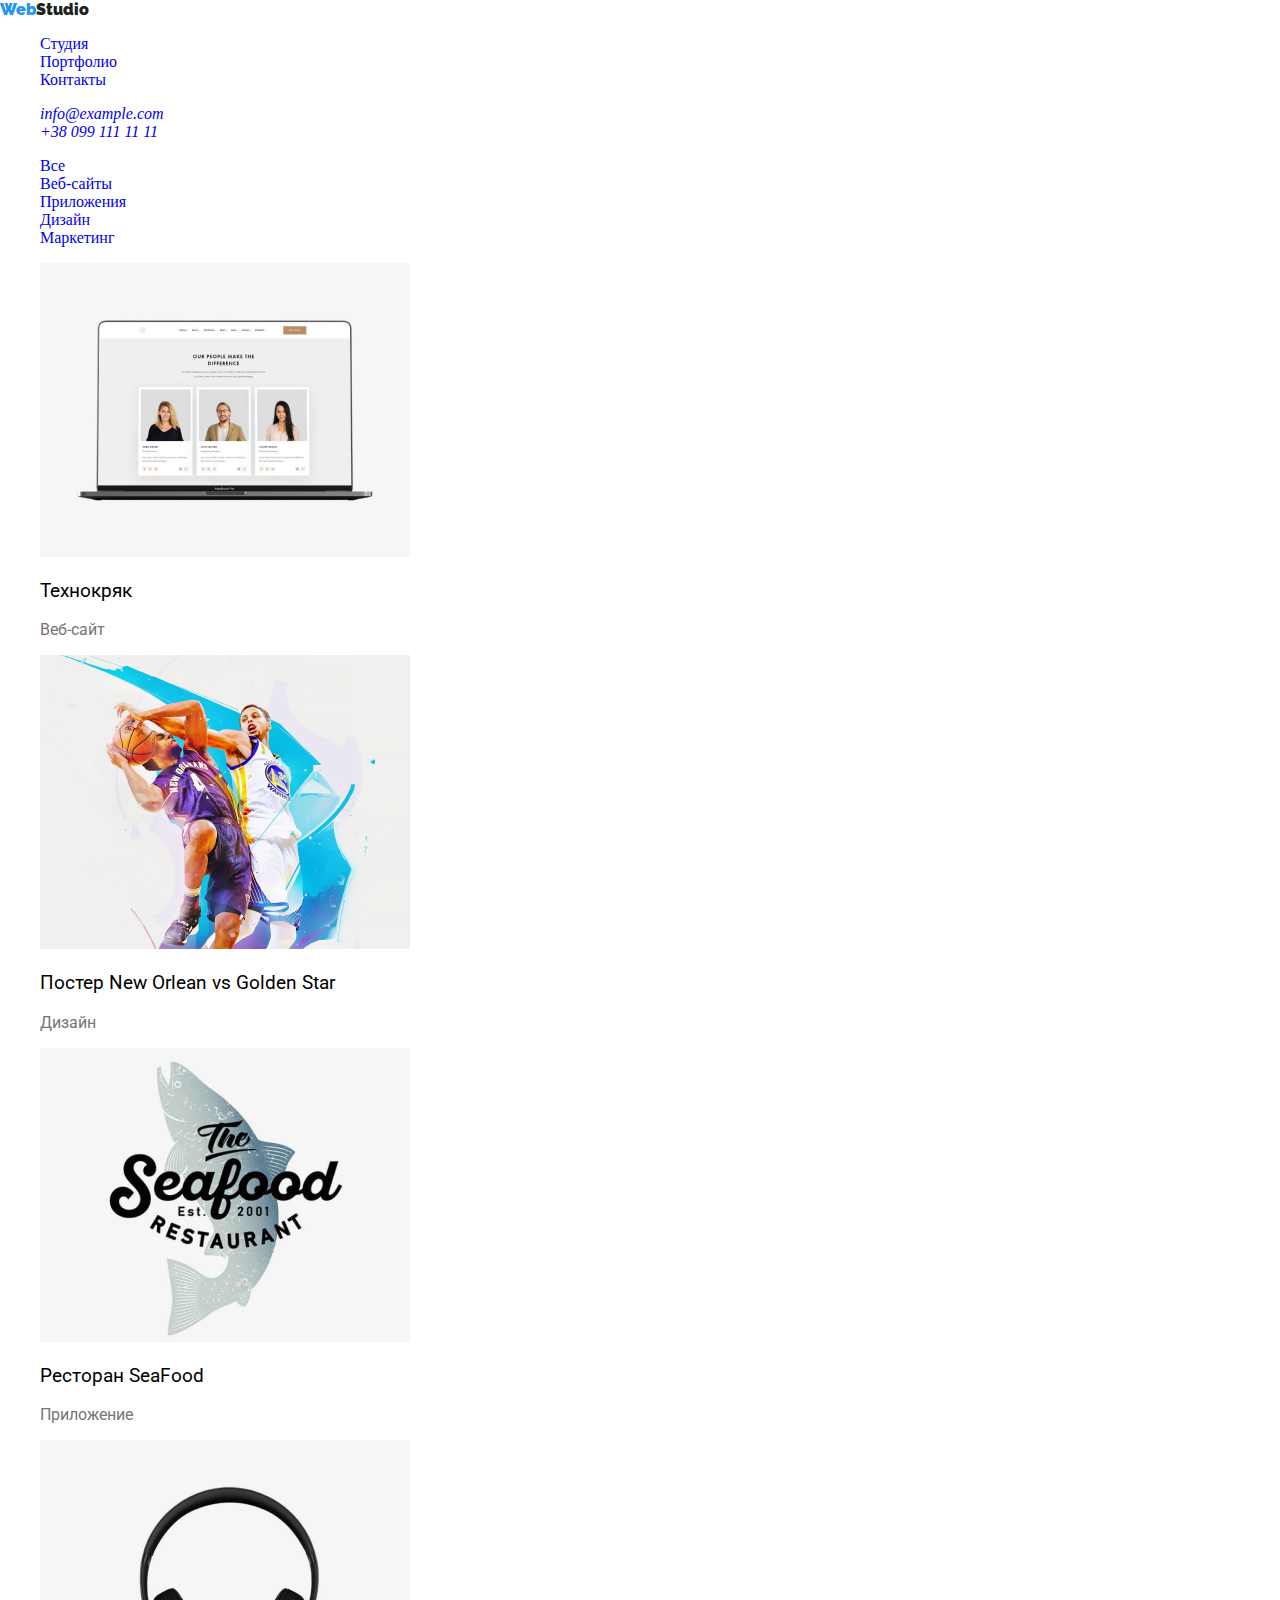
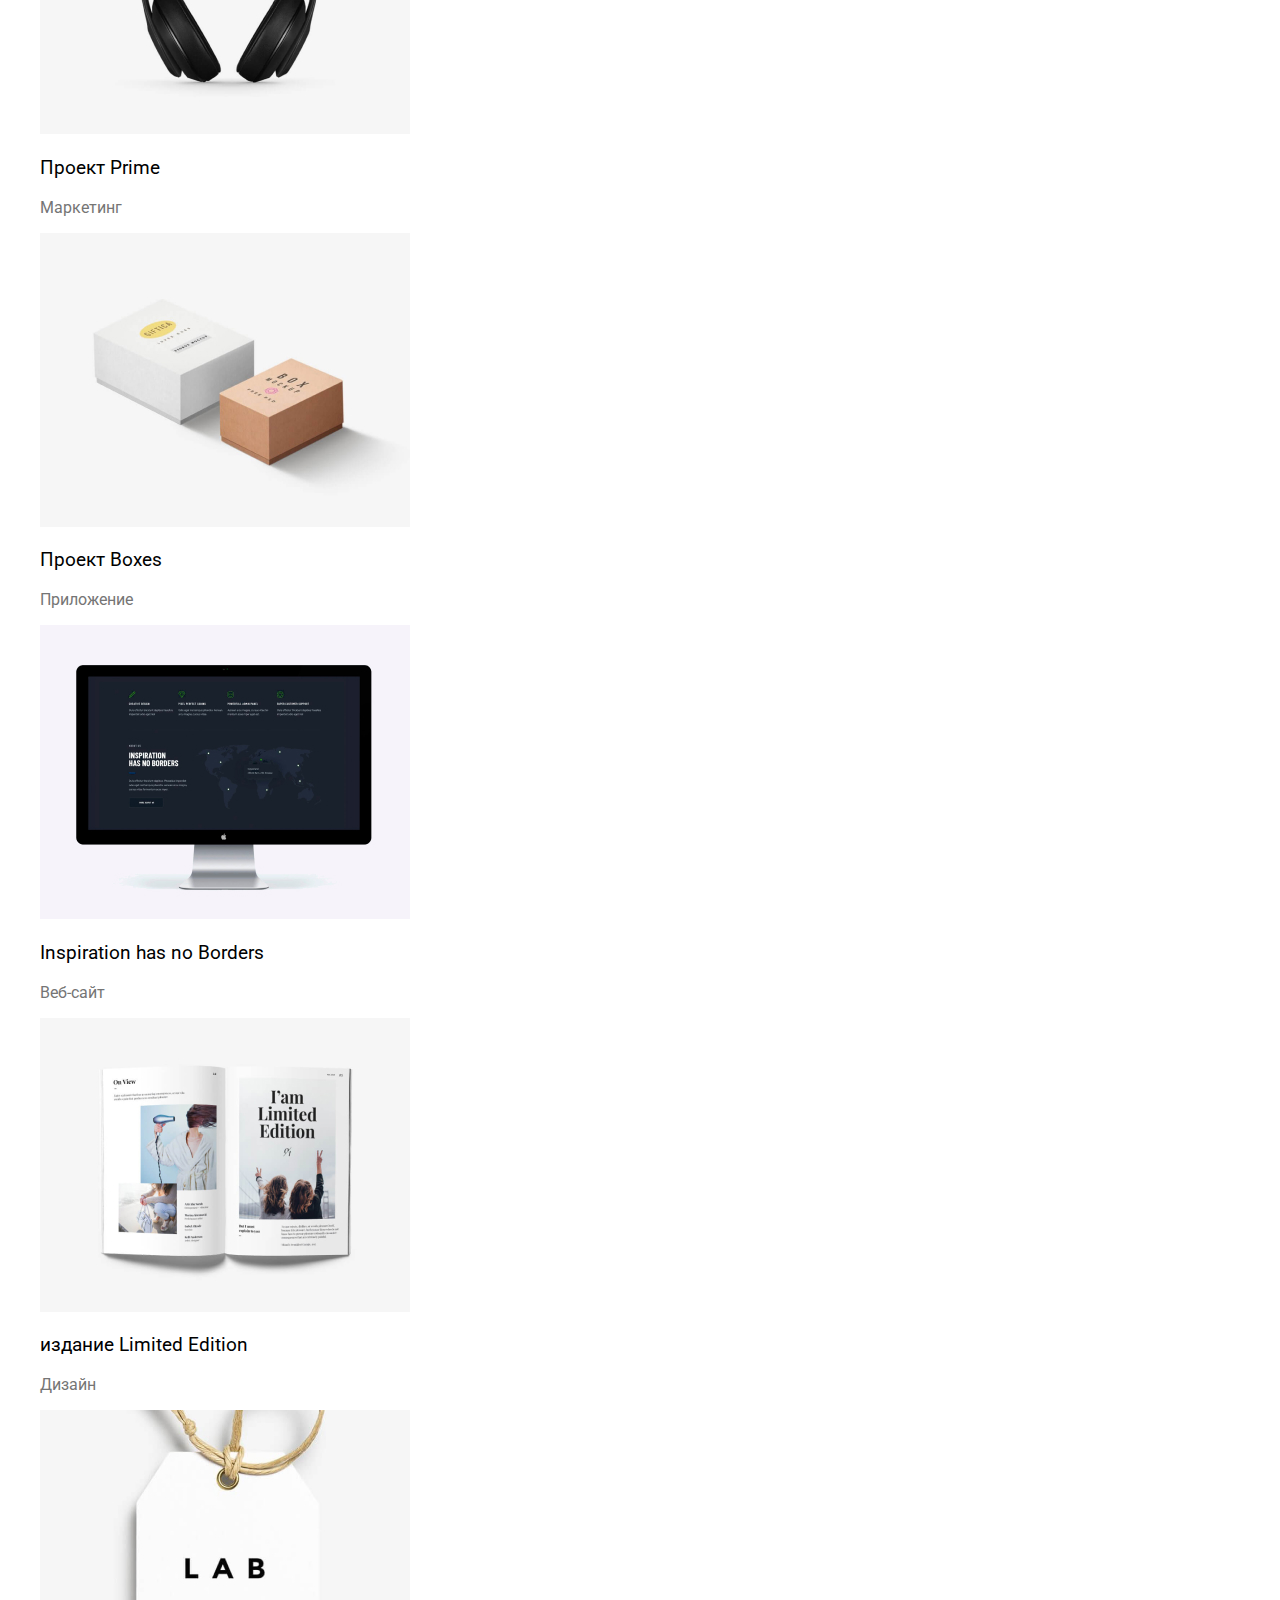
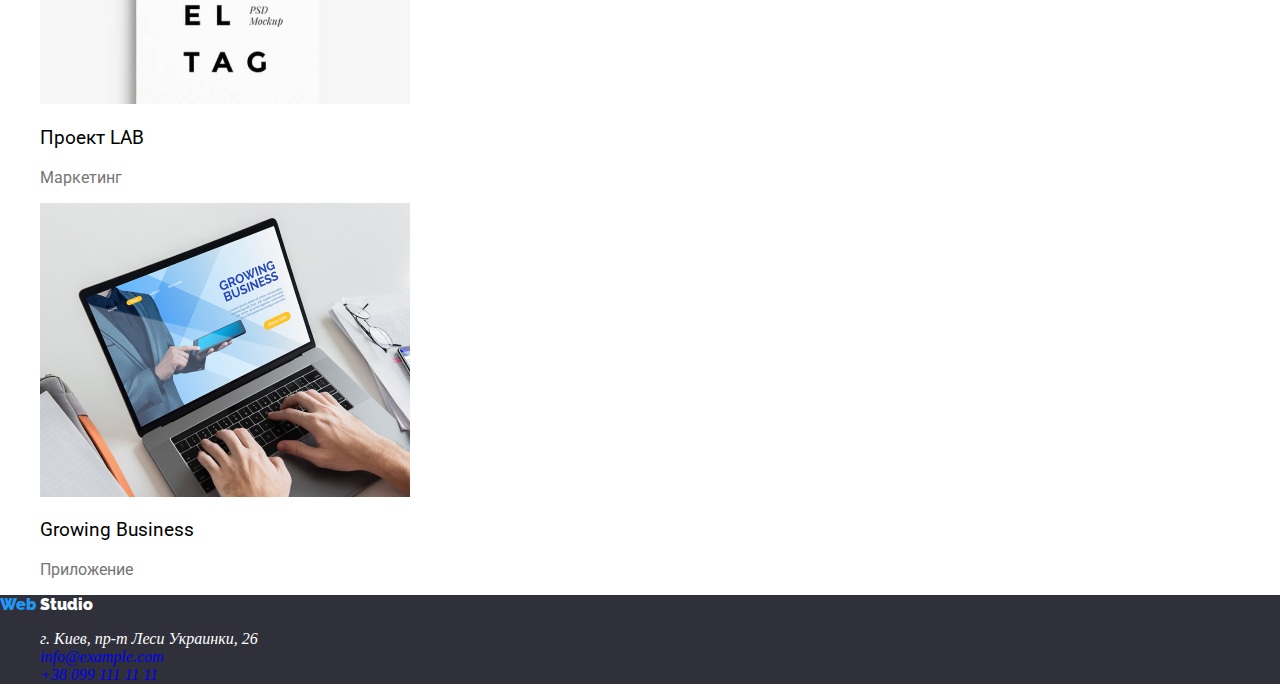
==== portfolio.html @ d27206a1 "initial" ====
<!DOCTYPE html>
<html lang="ru">

<head>
    <meta charset="UTF-8">
    <meta name="viewport" content="width=device-width, initial-scale=1.0">
    <title>Web Studio</title>
    <link rel="preconnect" href="https://fonts.gstatic.com">
    <link href="https://fonts.googleapis.com/css2?family=Roboto:ital@1&display=swap" rel="stylesheet"> 
    <link rel="preconnect" href="https://fonts.gstatic.com">
    <link href="https://fonts.googleapis.com/css2?family=Raleway:wght@700&display=swap" rel="stylesheet">
    <link rel="stylesheet" href="css/common.css">
    <link rel="stylesheet" href="css/style.css">

</head>

<body>
    <header>
    <a href="index.html" class="logo">
        <Span class="logo-header">Web</Span>Studio </a>
         <nav>
            <ul>
                <li> <a href="index.html">Студия </a> </li>
                <li> <a href="portfolio.html">Портфолио </a> </li>
                <li> <a href="contacts.html">Контакты </a> </li>
            </ul>
        </nav>
        <address>
            <ul>
                <li>
                    <a href="mailto:info@example.com">info@example.com</a>
                </li>
                <li>
                    <a href="tel:+380991111111">+38 099 111 11 11</a>
                </li>
            </ul>
        </address>
    </header>
    <main>
        <!--Навигация по сайту-->
        <Section nav>
            <!--<h1> Навигация по сайту</h1>-->
            <ul>
                <li> <a href="all project.html"> Все</a></li>
                <li> <a href="Vebsite.itml"> Веб-сайты </a></li>
                <li> <a href="annexes.html"> Приложения </a></li>
                <li> <a href="design.html"> Дизайн </a></li>
                <li> <a href="marketing.html"> Маркетинг </a></li>
            </ul>
        </Section>
        <!--Наши проекты-->
        <section class=" Projects">
            <!--<h2>Наши проекты</h2>-->
            <ul>
                <li>
                    <img src="images/tehnokriak.jpg" alt="Технокряк" />
                    <h3 class="project-name">Технокряк</h3>
                    <p class="project-theme">Веб-сайт</p>
                </li>
                <li>
                    <img src="images/new_orlean.jpg" alt="Дизайн">
                    <h3 class="project-name">Постер New Orlean vs Golden Star </h3>
                    <p class="project-theme">Дизайн</p>
                </li>
                <li>
                    <img src="images/seafood.jpg" alt="Приложения">
                    <h3 class="project-name"> Ресторан SeaFood</h3>
                    <p class="project-theme">Приложение</p>
                </li>
                <li>
                    <img src="images/prime.jpg" alt="Маркетинг">
                    <h3 class="project-name">Проект Prime </h3>
                    <p class="project-theme">Маркетинг</p>
                </li>
                <li>
                    <img src="images/boxes.jpg" alt="Приложения">
                    <h3 class="project-name">Проект Boxes</h3>
                    <p class="project-theme">Приложение</p>
                </li>
                <li>
                    <img src="images/computer programme.jpg" alt="Веб-сайт">
                    <h3 class="project-name">Inspiration has no Borders</h3>
                    <p class="project-theme">Веб-сайт</p>
                </li>
                <li>
                    <img src="images/limited edition.jpg" alt="Дизайн">
                    <h3 class="project-name">издание Limited Edition </h3>
                    <p class="project-theme">Дизайн</p>
                </li>
                <li>
                    <img src="images/lab.jpg" alt="Маркетинг">
                    <h3 class="project-name">Проект LAB </h3>
                    <p class="project-theme">Маркетинг</p>
                </li>
                <li>
                    <img src="images/business project.jpg" alt="Приложения">
                    <h3 class="project-name">Growing Business </h3>
                    <p class="project-theme">Приложение</p>
                </li>
            </ul>
        </section>
    </main>
    <!--Подвал страницы-->
    <footer class="footer">
        <a href="index.html" class="logo-foot">
            <span class="logo-footer"> Web </span>Studio </a>
            <address>
            <ul>
                <li> г. Киев, пр-т Леси Украинки, 26
                </li>
                <li>
                    <a href="mailto:info@example.com"> info@example.com</a>
                </li>
                <li>
                    <a href="tel:+380991111111">+38 099 111 11 11</a>
                </li>
            </ul>
        </address>
    </footer>

</body>

</html>
---- css/common.css ----
ul {
  list-style: none;
}
a {
  text-decoration: none;
}
body {
  padding: 0;
  margin: 0;
}
---- css/style.css ----
/* HEADER */
.logo {
  font-family: Raleway;
  font-weight: 900;
  color: #212121;
}
.logo-header {
  color: #2196f3;
}
.site-nav link-current {
  color: #2196f3;
}
/* Секция Hero */
.hero {
  background-color: #2f303a;
  font-family: Roboto;
  font-weight: 900;
  color: white;
}
/*Наши преимущества*/
.feature-list .title {
  font-family: Roboto;
  font-weight: 700;
  text-transform: uppercase;
}
.feature-list .accent {
  font-family: Roboto;
  font-weight: 400;
  color: #757575, 100 %;
}
.section-heading {
  font-family: Roboto;
  font-weight: 700;
  color: #212121, 100 %;
}
/* НАША КОМАНДА */
.team {
  background: #f5f4fa;
}
.team-description p {
  color: #757575;
}
.team-member {
  font-family: Roboto;
  font-weight: 500;
  color: #212121;
}
.team .team-position {
  font-family: Roboto;
  font-weight: normal;
  color: #757575;
}
/* FOOTER*/
.footer {
  background-color: #2f303a;
  color: white;
}
.logo-foot {
  font-family: Raleway;
  font-weight: 900;
  color: white;
}
.logo-footer {
  color: #2196f3;
}
/* НАШИ ПРОЕКТЫ */
.project-name {
  font-family: Roboto;
  font-weight: normal;
  font-style: bolt;
  font-size: 18;
}
.project-theme {
  font-family: Roboto;
  font-weight: normal;
  font-size: 16;
  color: #757575;
}
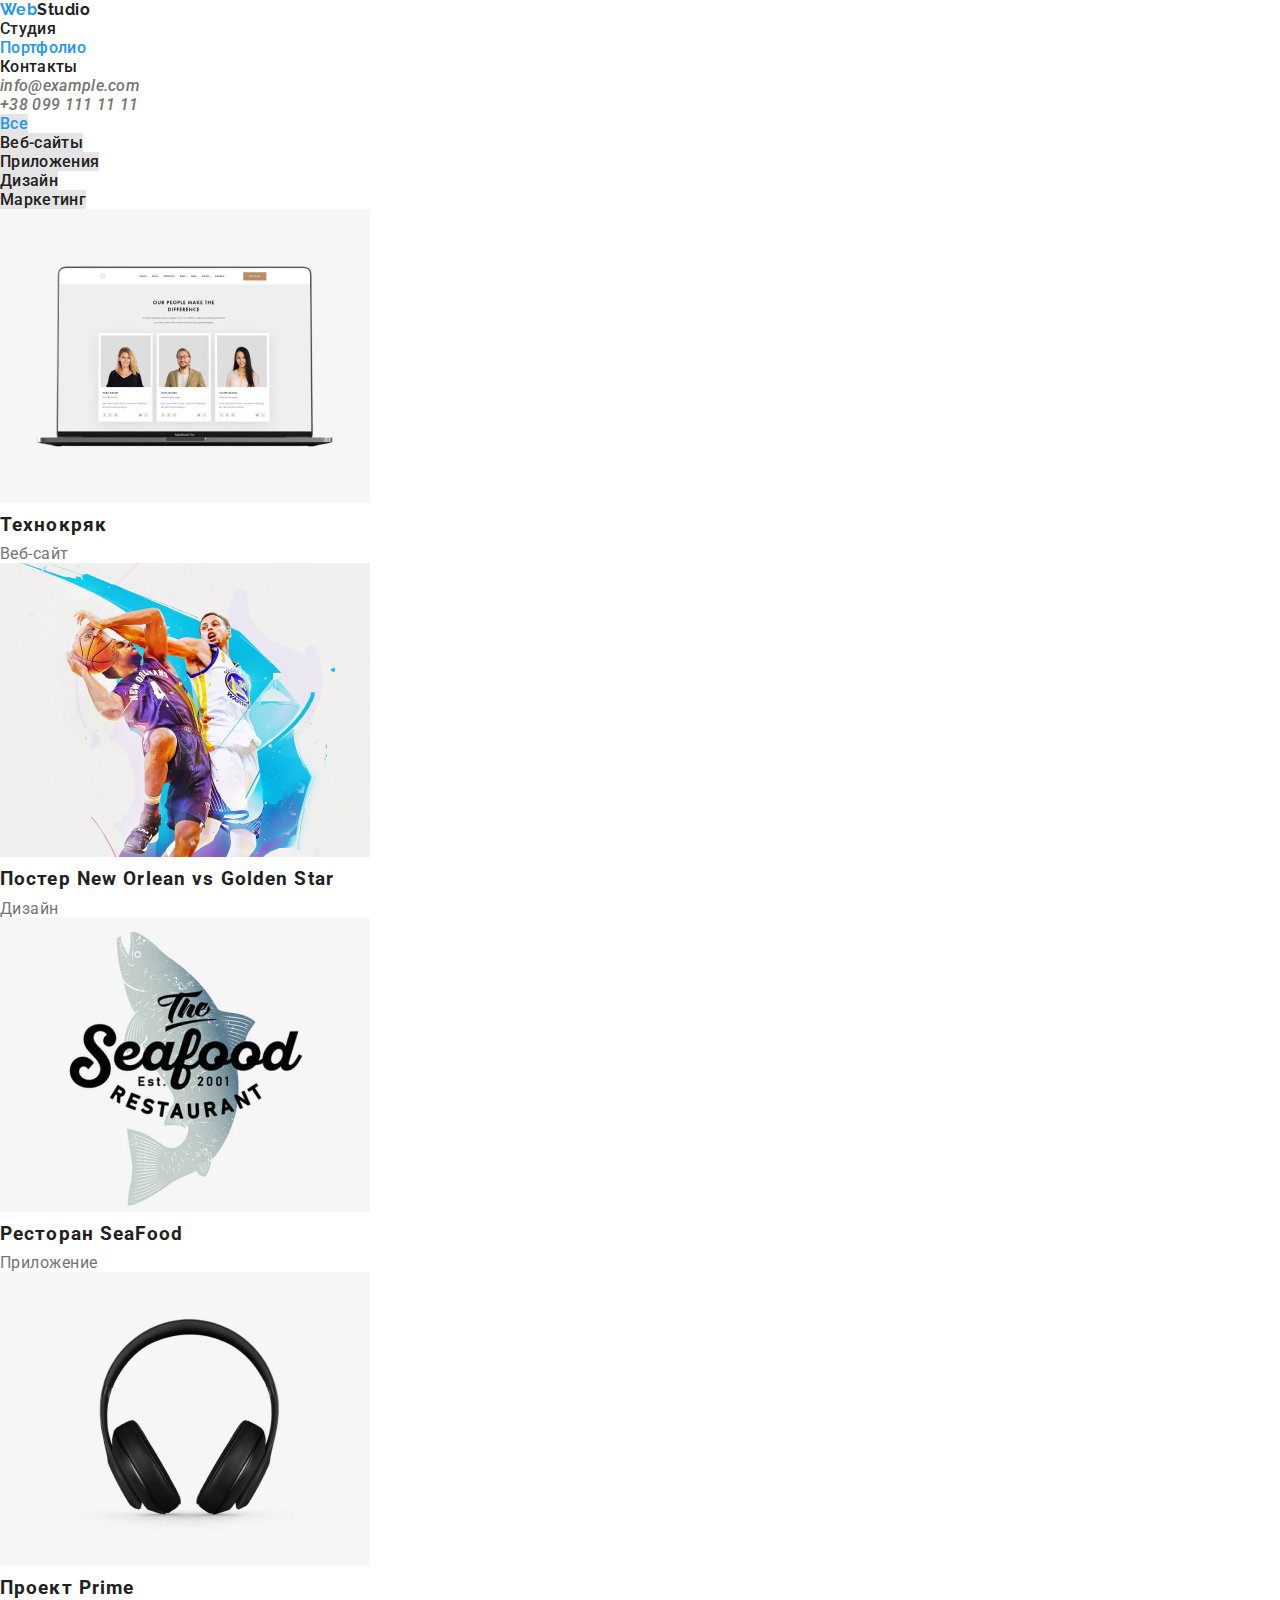
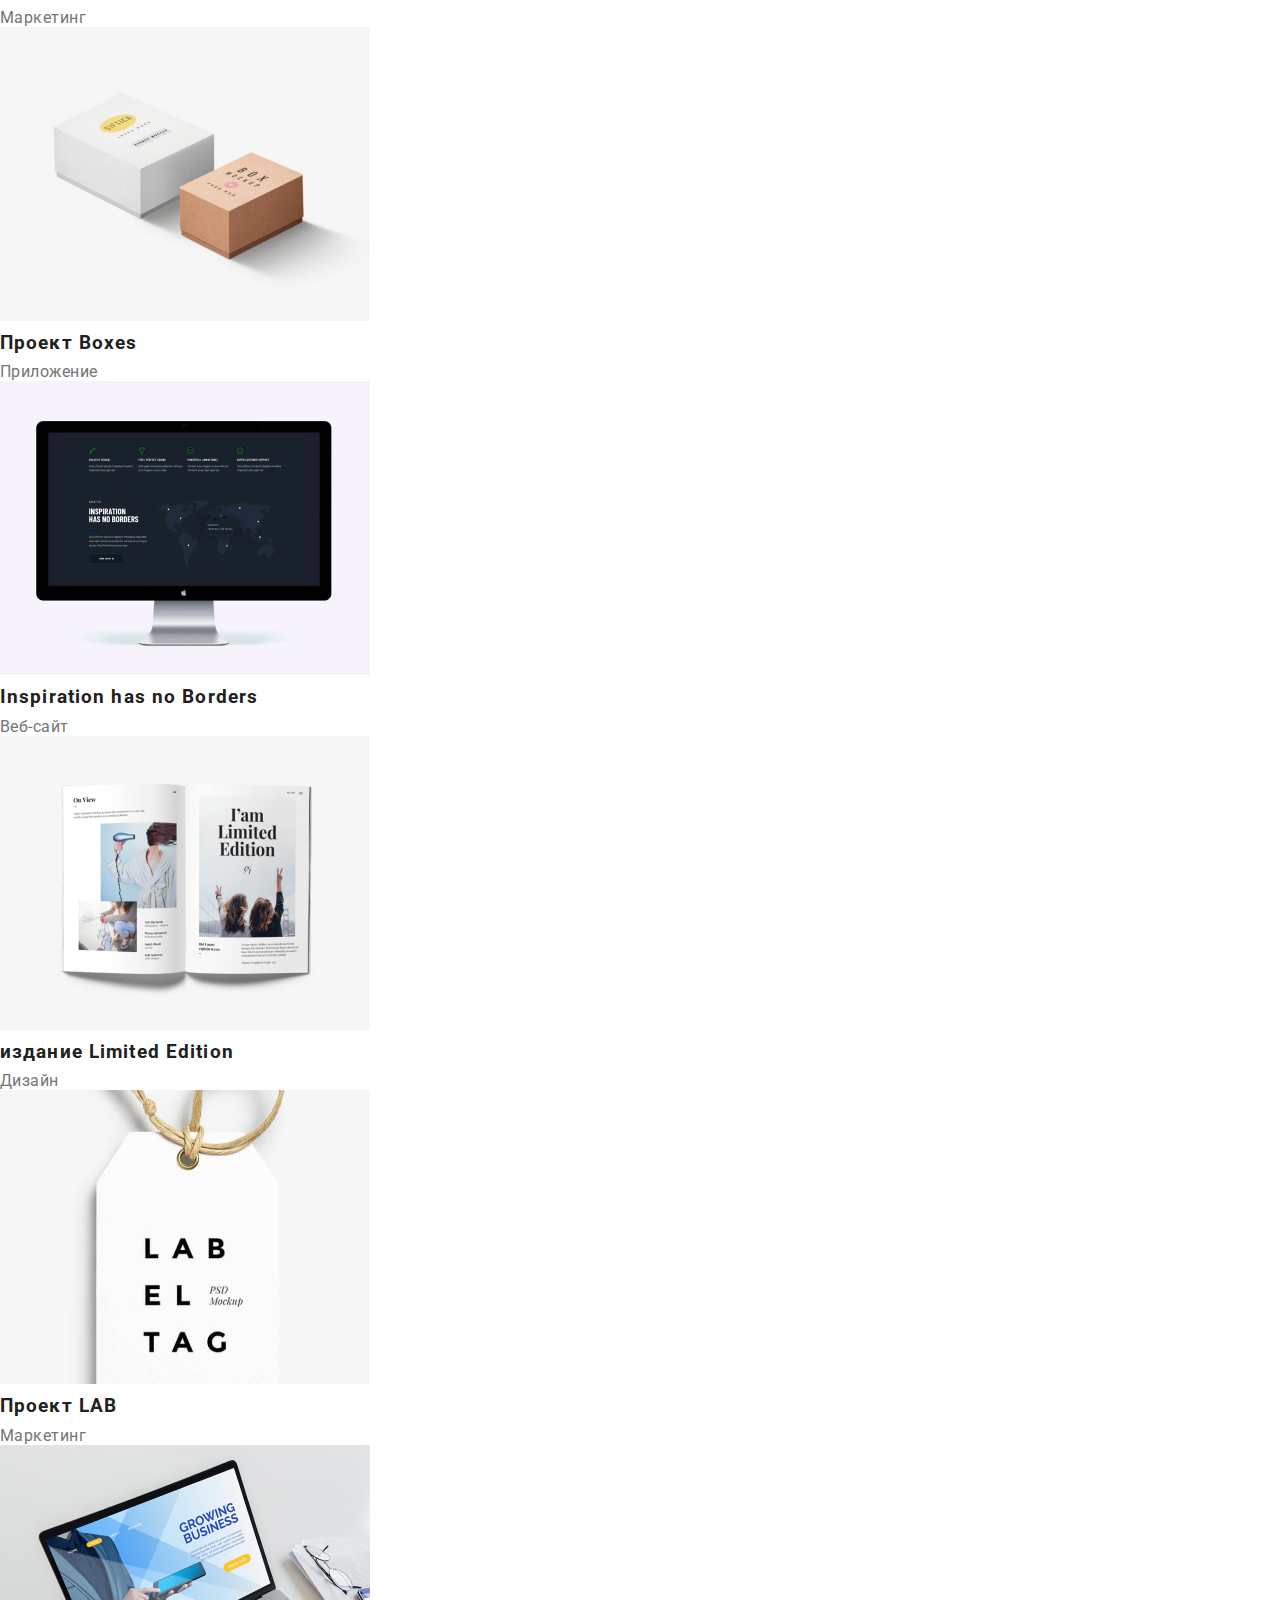
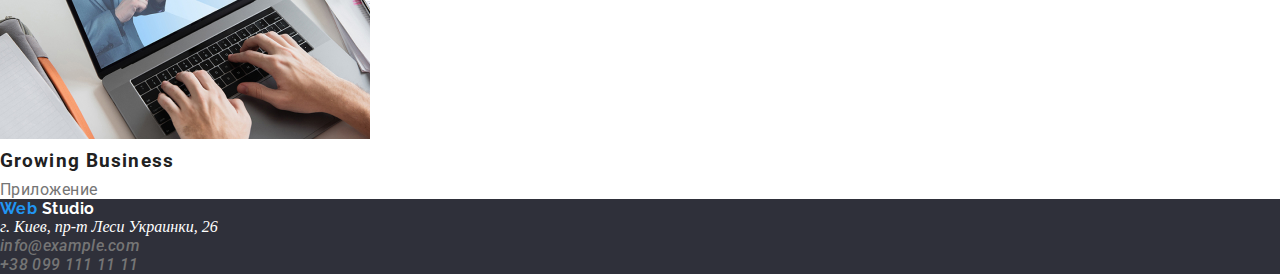
==== commit e8a83483: "Homework 2" ====
--- a/portfolio.html
+++ b/portfolio.html
@@ -15,17 +15,17 @@
 </head>
 
 <body>
-    <header>
-    <a href="index.html" class="logo">
-        <Span class="logo-header">Web</Span>Studio </a>
-         <nav>
+    <header class="page-header">
+        <a href="index.html" class="logo">
+            <Span class="logo-header">Web</Span>Studio </a>
+        <nav class="site-nav">
             <ul>
                 <li> <a href="index.html">Студия </a> </li>
-                <li> <a href="portfolio.html">Портфолио </a> </li>
+                <li> <a class="active" href="portfolio.html">Портфолио </a> </li>
                 <li> <a href="contacts.html">Контакты </a> </li>
             </ul>
         </nav>
-        <address>
+        <address class="adress">
             <ul>
                 <li>
                     <a href="mailto:info@example.com">info@example.com</a>
@@ -38,10 +38,10 @@
     </header>
     <main>
         <!--Навигация по сайту-->
-        <Section nav>
+        <Section class="site-menu">
             <!--<h1> Навигация по сайту</h1>-->
             <ul>
-                <li> <a href="all project.html"> Все</a></li>
+                <li> <a class="active" href="all project.html"> Все</a></li>
                 <li> <a href="Vebsite.itml"> Веб-сайты </a></li>
                 <li> <a href="annexes.html"> Приложения </a></li>
                 <li> <a href="design.html"> Дизайн </a></li>
@@ -49,13 +49,13 @@
             </ul>
         </Section>
         <!--Наши проекты-->
-        <section class=" Projects">
+        <section class="projects">
             <!--<h2>Наши проекты</h2>-->
             <ul>
                 <li>
                     <img src="images/tehnokriak.jpg" alt="Технокряк" />
                     <h3 class="project-name">Технокряк</h3>
-                    <p class="project-theme">Веб-сайт</p>
+                    <p class="theme">Веб-сайт</p>
                 </li>
                 <li>
                     <img src="images/new_orlean.jpg" alt="Дизайн">
@@ -101,21 +101,21 @@
         </section>
     </main>
     <!--Подвал страницы-->
-    <footer class="footer">
-        <a href="index.html" class="logo-foot">
+    <footer>
+        <a href="index.html" class="logo">
             <span class="logo-footer"> Web </span>Studio </a>
-            <address>
-            <ul>
-                <li> г. Киев, пр-т Леси Украинки, 26
-                </li>
-                <li>
-                    <a href="mailto:info@example.com"> info@example.com</a>
+        <address>
+            <p> г. Киев, пр-т Леси Украинки, 26
+            </p>
+            <ul class="adress-list-footer ">
+                <a href="mailto:info@example.com">info@example.com</a>
                 </li>
                 <li>
                     <a href="tel:+380991111111">+38 099 111 11 11</a>
                 </li>
             </ul>
         </address>
+    
     </footer>
 
 </body>
--- a/css/style.css
+++ b/css/style.css
@@ -1,78 +1,194 @@
-/* HEADER */
-.logo {
+* {
+  margin: 0;
+  padding: 0;
+}
+
+:root {
+  --background-main-color: #ffffff;
+  --background-head-color: #2f303a;
+  --bacground-clip-color: #e5e5e5;
+  --background-text-color: #f5f4fa;
+  --button-color: #2196f3;
+  --button-portfolio-color: #f5f4fa;
+
+  --text-accent-color: #2196f3;
+  --text-footer-color: #ffffff, 60 %;
+  --text-main-color: #212121;
+  --text-contrast-color: #ffffff;
+  --text-secondary-color: #757575;
+}
+a {
+  text-decoration: none;
+}
+ul {
+  list-style-type: none;
+}
+/*HEADER*/
+header {
+  background-color: var(--background-main-color);
+}
+header .logo {
   font-family: Raleway;
-  font-weight: 900;
-  color: #212121;
+  font-weight: 700;
+  line-height: 1, 19;
+  letter-spacing: 0.03em;
+  color: var(--text-main-color);
 }
 .logo-header {
   color: #2196f3;
 }
-.site-nav link-current {
-  color: #2196f3;
+
+.site-nav a {
+  font-family: Roboto;
+  font-weight: 500;
+  line-height: 1, 14;
+  letter-spacing: 0.02em;
+  color: var(--text-main-color);
 }
-/* Секция Hero */
+.site-nav a:focus,
+.site-nav a:active,
+.site-nav a:hover {
+  color: var(--text-accent-color);
+}
+.site-nav .active {
+  color: var(--text-accent-color);
+}
+
+header .adress a {
+  font-family: Roboto;
+  font-weight: 500;
+  line-height: 1, 14;
+  letter-spacing: 0.02em;
+  color: var(--text-secondary-color);
+}
+header .adress a:focus,
+header .adress a:active,
+header .adress a:hover {
+  color: var(--text-accent-color);
+}
+
+/*HERO*/
 .hero {
-  background-color: #2f303a;
   font-family: Roboto;
+  letter-spacing: 0.06em;
+  background-color: var(--background-head-color);
+}
+h1 {
   font-weight: 900;
-  color: white;
+  line-height: 1, 36;
+  text-transform: uppercase;
+  color: var(--text-contrast-color);
 }
-/*Наши преимущества*/
-.feature-list .title {
+.hero button {
+  font-weight: 700;
+  line-height: 1, 88;
+  color: var(--text-contrast-color);
+  background-color: var(--text-accent-color);
+}
+
+/*НАШИ ПРЕИМУЩЕСТВА*/
+.feuture {
+  font-family: Roboto;
+  background-color: var(--bacground-clip-color);
+}
+.feature h2 {
+  display: none;
+}
+
+.feature h3 {
+  font-weight: 700;
+  line-height: 1, 14;
+  letter-spacing: 0.03em;
+  color: var(--text-main-color);
+}
+.feature p {
+  font-weight: 400;
+  line-height: 1, 71;
+  letter-spacing: 0.03em;
+  color: var(--text-secondary-color);
+}
+/*Наши работы*/
+.ourwork {
   font-family: Roboto;
   font-weight: 700;
-  text-transform: uppercase;
+  line-height: 1, 17;
+  letter-spacing: 0, 03em;
+  color: var(--text-main-color);
+  background-color: var(--bacground-clip-color);
 }
-.feature-list .accent {
+/*Наша команда*/
+.team {
   font-family: Roboto;
+  background-color: var(--background-text-color);
+}
+.team h2 {
+  font-weight: 700;
+  line-height: 1, 17;
+  letter-spacing: 0, 03em;
+  color: var(--text-main-color);
+}
+.team h3 {
+  font-weight: 500;
+  line-height: 1, 19;
+  letter-spacing: 0, 03em;
+  color: var(--text-main-color);
+}
+.team p {
   font-weight: 400;
-  color: #757575, 100 %;
+  line-height: 1, 19;
+  letter-spacing: 0, 03em;
+  color: var(--text-secondary-color);
 }
-.section-heading {
-  font-family: Roboto;
+/*Footer*/
+footer {
+  background-color: var(--background-head-color);
+}
+footer .logo {
+  font-family: Raleway;
   font-weight: 700;
-  color: #212121, 100 %;
-}
-/* НАША КОМАНДА */
-.team {
-  background: #f5f4fa;
-}
-.team-description p {
-  color: #757575;
-}
-.team-member {
-  font-family: Roboto;
-  font-weight: 500;
-  color: #212121;
-}
-.team .team-position {
-  font-family: Roboto;
-  font-weight: normal;
-  color: #757575;
-}
-/* FOOTER*/
-.footer {
-  background-color: #2f303a;
-  color: white;
-}
-.logo-foot {
-  font-family: Raleway;
-  font-weight: 900;
-  color: white;
+  line-height: 1, 19;
+  letter-spacing: 0.03em;
+  color: var(--text-contrast-color);
 }
 .logo-footer {
   color: #2196f3;
 }
-/* НАШИ ПРОЕКТЫ */
-.project-name {
+
+footer address a {
   font-family: Roboto;
-  font-weight: normal;
-  font-style: bolt;
-  font-size: 18;
+  font-weight: 500;
+  line-height: 1, 14;
+  letter-spacing: 0.02em;
+  color: var(--text-secondary-color);
 }
-.project-theme {
+footer address p {
+  color: var(--text-contrast-color);
+}
+
+.site-menu a {
   font-family: Roboto;
-  font-weight: normal;
-  font-size: 16;
-  color: #757575;
+  font-weight: 500;
+  line-height: 1, 14;
+  letter-spacing: 0.02em;
+  color: var(--text-main-color);
+  background-color: var(--bacground-clip-color);
 }
+.site-menu .active {
+  color: var(--text-accent-color);
+}
+.projects {
+  font-family: Roboto;
+  background-color: var(--background-main-color);
+}
+.projects h3 {
+  font-weight: 700;
+  line-height: 2;
+  letter-spacing: 0.06em;
+  color: var(--text-main-color);
+}
+.projects p {
+  font-weight: 400;
+  line-height: 1, 88;
+  letter-spacing: 0.03em;
+  color: var(--text-secondary-color);
+}
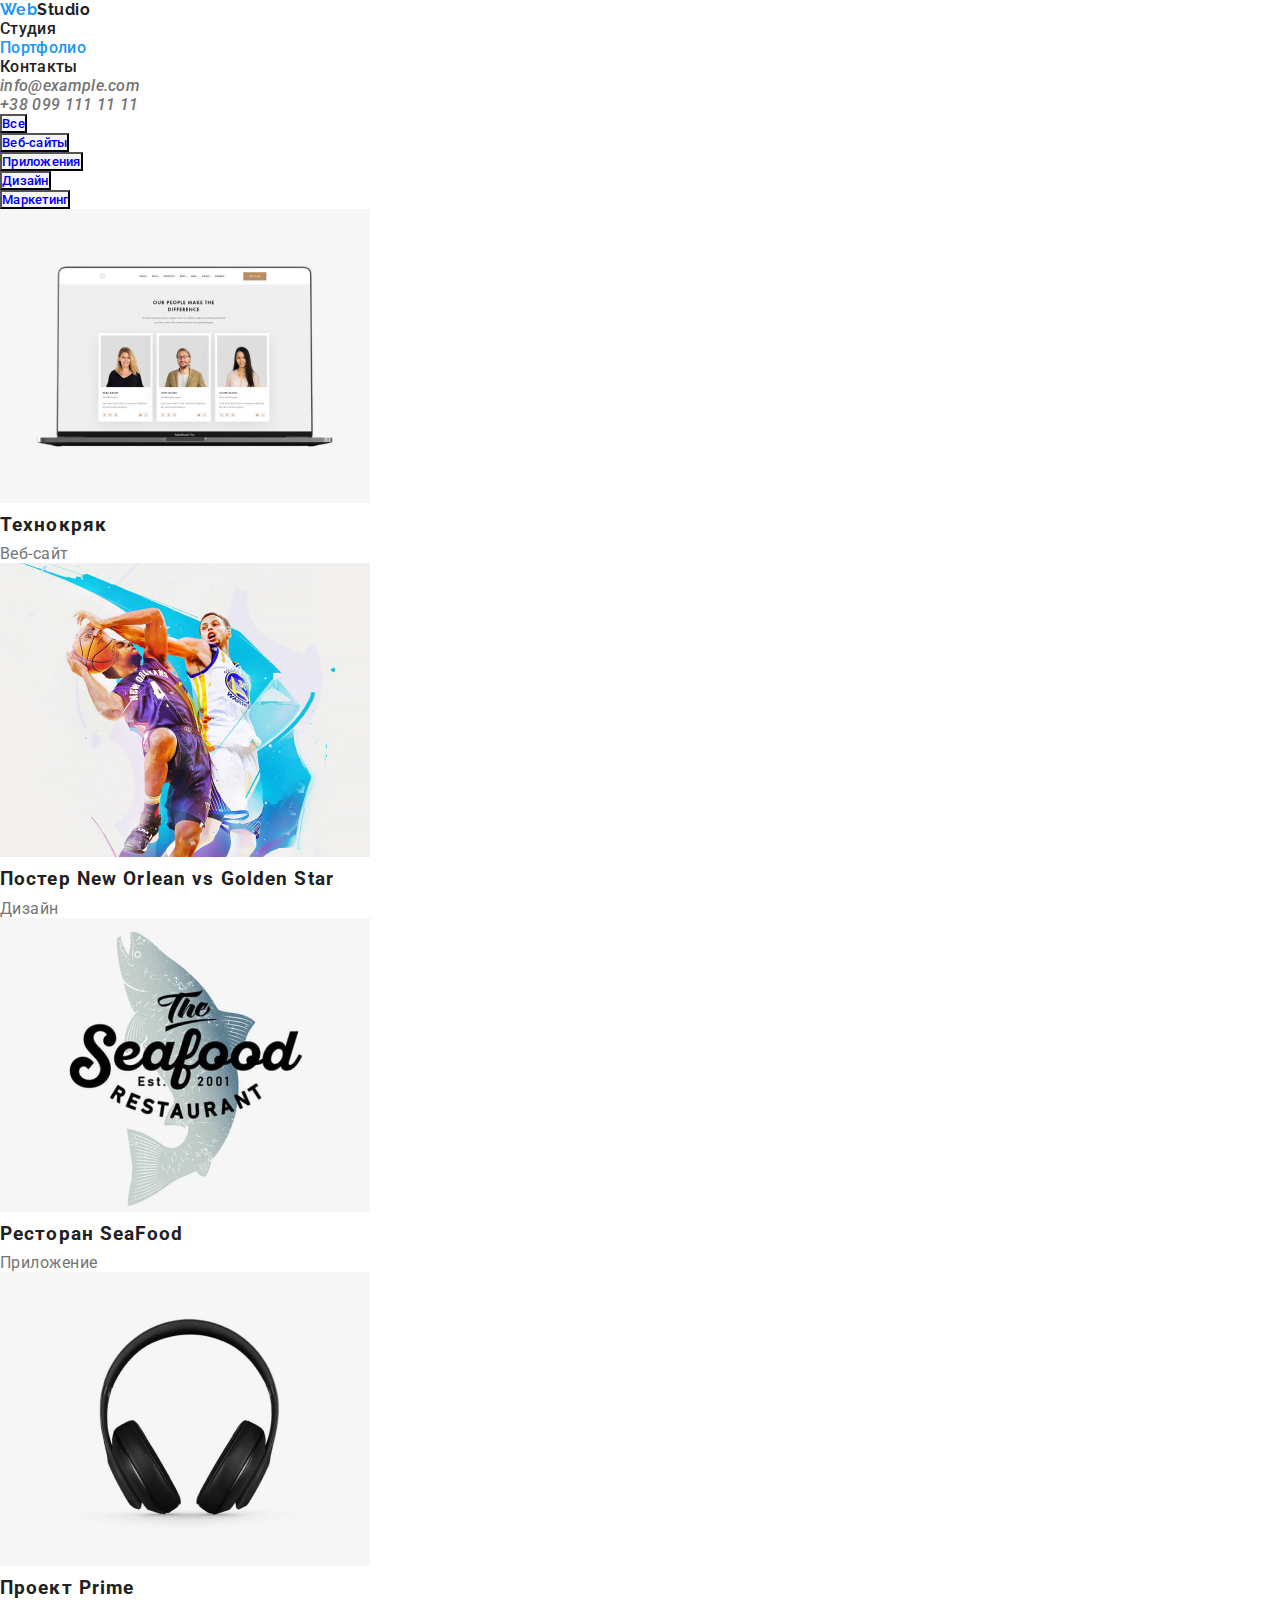
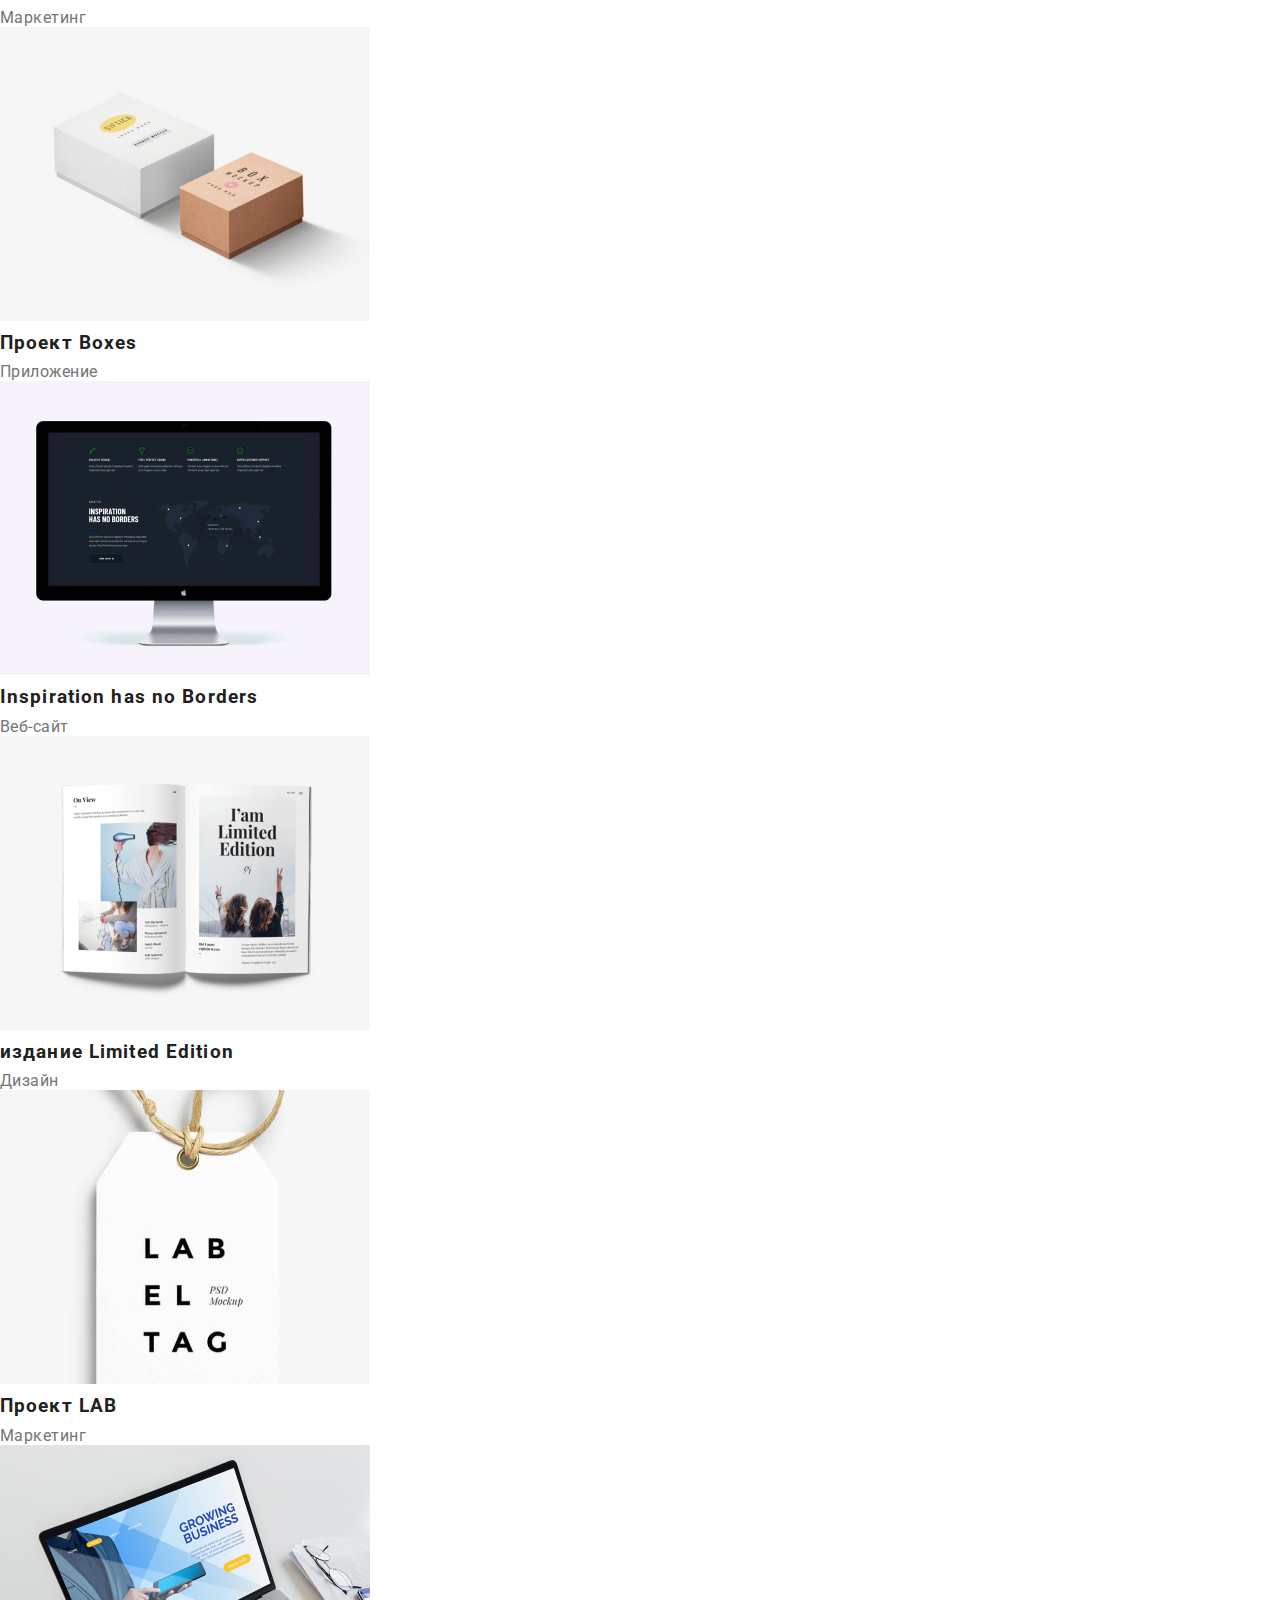
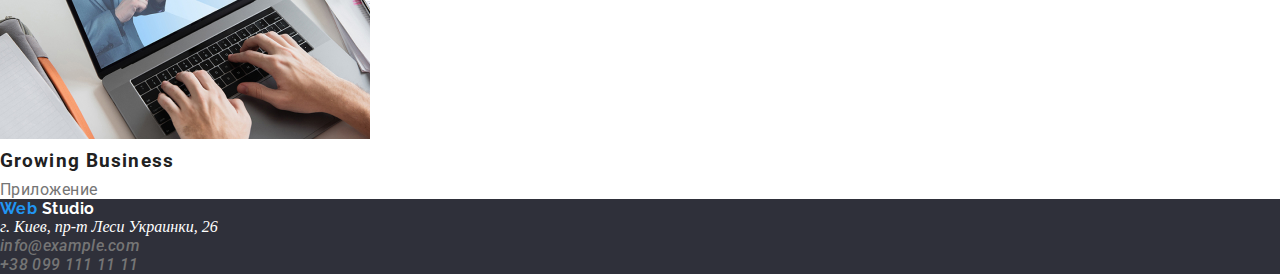
==== commit 0ab2e8c7: "Home work2" ====
--- a/portfolio.html
+++ b/portfolio.html
@@ -41,11 +41,11 @@
         <Section class="site-menu">
             <!--<h1> Навигация по сайту</h1>-->
             <ul>
-                <li> <a class="active" href="all project.html"> Все</a></li>
-                <li> <a href="Vebsite.itml"> Веб-сайты </a></li>
-                <li> <a href="annexes.html"> Приложения </a></li>
-                <li> <a href="design.html"> Дизайн </a></li>
-                <li> <a href="marketing.html"> Маркетинг </a></li>
+                <li> <button type="button"><a href="all project.html"> Все</a></button></li>
+                <li> <button type="button"><a href="Vebsite.itml"> Веб-сайты </a></button></li>
+                <li> <button type="button"><a href="annexes.html"> Приложения </a> </button></li>
+                <li> <button type="button"><a href="design.html"> Дизайн </a></button></li>
+                <li> <button type="button"><a href="marketing.html"> Маркетинг </a></button></li>
             </ul>
         </Section>
         <!--Наши проекты-->
@@ -54,48 +54,48 @@
             <ul>
                 <li>
                     <img src="images/tehnokriak.jpg" alt="Технокряк" />
-                    <h3 class="project-name">Технокряк</h3>
-                    <p class="theme">Веб-сайт</p>
+                    <h3>Технокряк</h3>
+                    <p>Веб-сайт</p>
                 </li>
                 <li>
                     <img src="images/new_orlean.jpg" alt="Дизайн">
-                    <h3 class="project-name">Постер New Orlean vs Golden Star </h3>
-                    <p class="project-theme">Дизайн</p>
+                    <h3>Постер New Orlean vs Golden Star </h3>
+                    <p>Дизайн</p>
                 </li>
                 <li>
                     <img src="images/seafood.jpg" alt="Приложения">
-                    <h3 class="project-name"> Ресторан SeaFood</h3>
-                    <p class="project-theme">Приложение</p>
+                    <h3> Ресторан SeaFood</h3>
+                    <p>Приложение</p>
                 </li>
                 <li>
                     <img src="images/prime.jpg" alt="Маркетинг">
-                    <h3 class="project-name">Проект Prime </h3>
-                    <p class="project-theme">Маркетинг</p>
+                    <h3>Проект Prime </h3>
+                    <p>Маркетинг</p>
                 </li>
                 <li>
                     <img src="images/boxes.jpg" alt="Приложения">
-                    <h3 class="project-name">Проект Boxes</h3>
-                    <p class="project-theme">Приложение</p>
+                    <h3>Проект Boxes</h3>
+                    <p>Приложение</p>
                 </li>
                 <li>
                     <img src="images/computer programme.jpg" alt="Веб-сайт">
-                    <h3 class="project-name">Inspiration has no Borders</h3>
-                    <p class="project-theme">Веб-сайт</p>
+                    <h3>Inspiration has no Borders</h3>
+                    <p>Веб-сайт</p>
                 </li>
                 <li>
                     <img src="images/limited edition.jpg" alt="Дизайн">
-                    <h3 class="project-name">издание Limited Edition </h3>
-                    <p class="project-theme">Дизайн</p>
+                    <h3>издание Limited Edition </h3>
+                    <p>Дизайн</p>
                 </li>
                 <li>
                     <img src="images/lab.jpg" alt="Маркетинг">
-                    <h3 class="project-name">Проект LAB </h3>
-                    <p class="project-theme">Маркетинг</p>
+                    <h3>Проект LAB </h3>
+                    <p>Маркетинг</p>
                 </li>
                 <li>
                     <img src="images/business project.jpg" alt="Приложения">
-                    <h3 class="project-name">Growing Business </h3>
-                    <p class="project-theme">Приложение</p>
+                    <h3>Growing Business </h3>
+                    <p>Приложение</p>
                 </li>
             </ul>
         </section>
--- a/css/style.css
+++ b/css/style.css
@@ -72,6 +72,7 @@
   font-family: Roboto;
   letter-spacing: 0.06em;
   background-color: var(--background-head-color);
+  text-align: center;
 }
 h1 {
   font-weight: 900;
@@ -165,17 +166,22 @@
   color: var(--text-contrast-color);
 }
 
-.site-menu a {
-  font-family: Roboto;
-  font-weight: 500;
-  line-height: 1, 14;
-  letter-spacing: 0.02em;
-  color: var(--text-main-color);
-  background-color: var(--bacground-clip-color);
-}
-.site-menu .active {
-  color: var(--text-accent-color);
-}
+.site-menu button {
+  font-family: Roboto;
+  font-weight: 500;
+  line-height: 1, 14;
+  letter-spacing: 0.02em;
+  color: var(--text-main-color);
+  background-color: var(--button-portfolio-color);
+}
+
+.site-menu button:focus,
+.site-menu button:active,
+.site-menu button:hover {
+  color: var(--text-accent-color);
+  background-color: var(--button-color);
+}
+
 .projects {
   font-family: Roboto;
   background-color: var(--background-main-color);
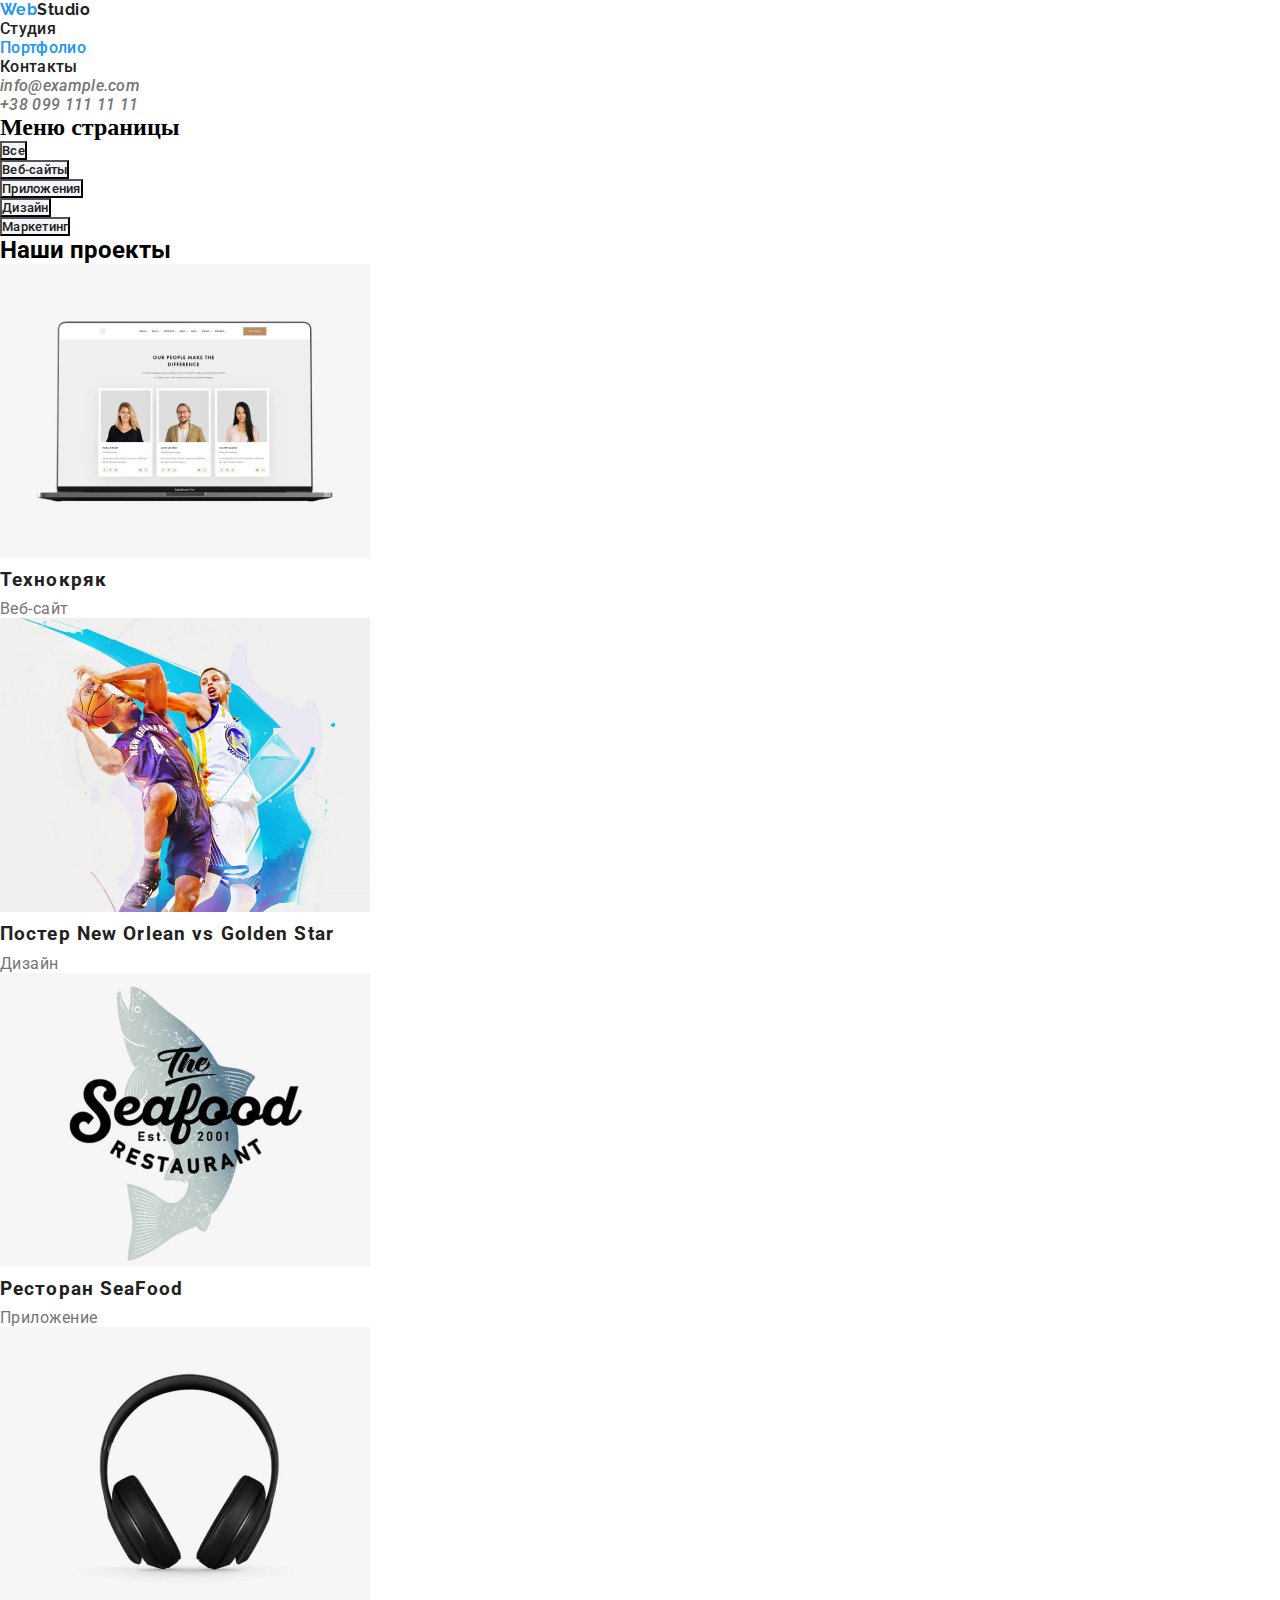
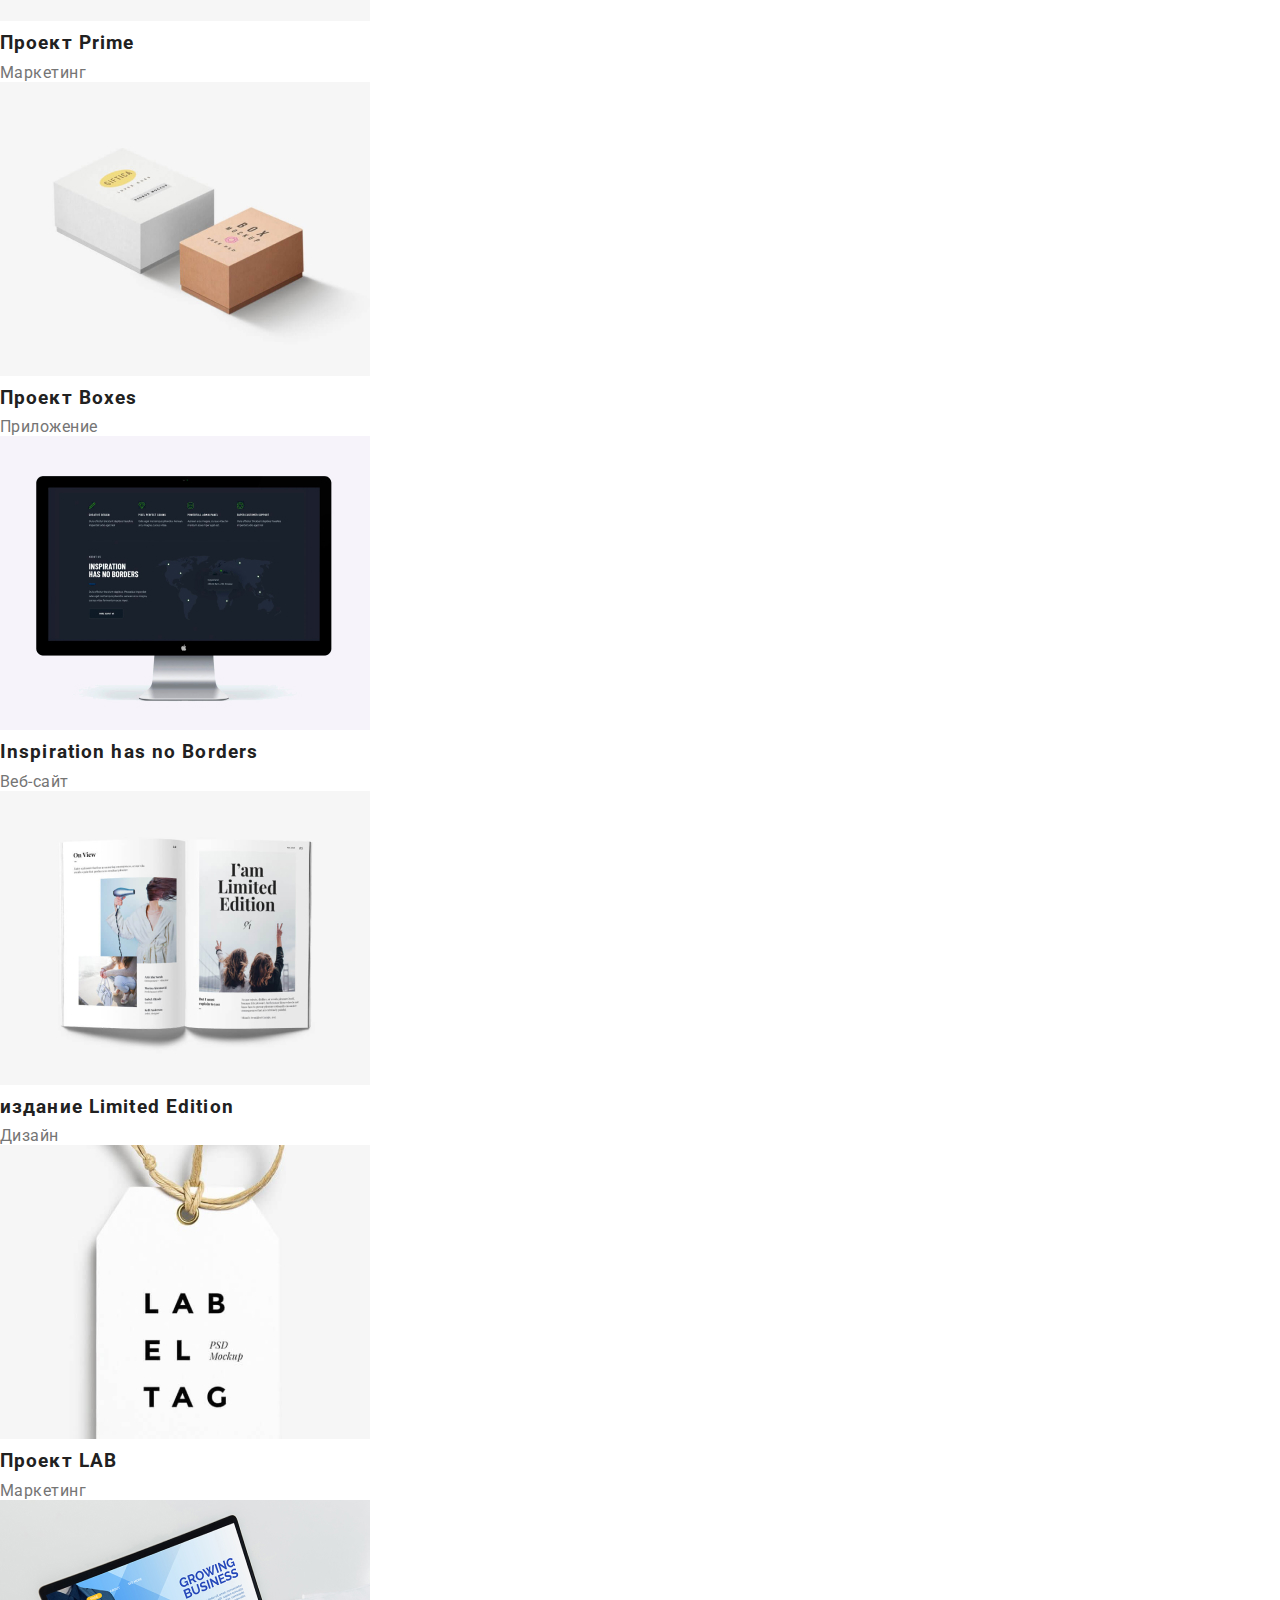
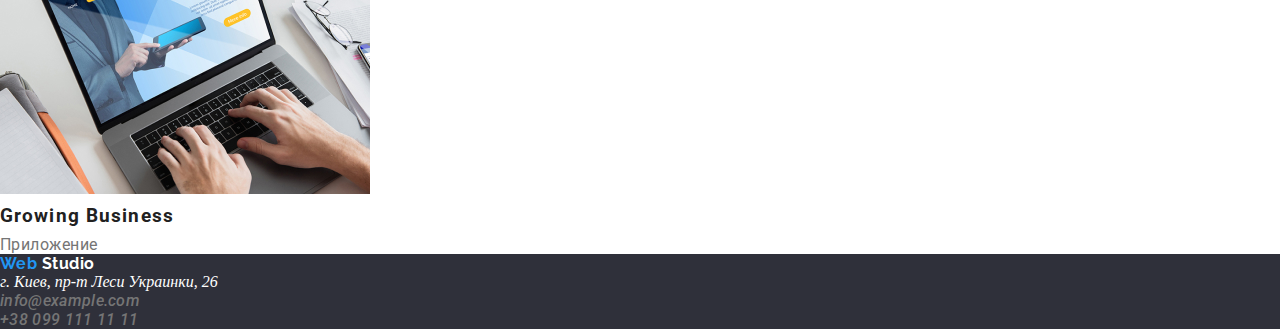
==== commit afb90dd6: "Домашка2" ====
--- a/portfolio.html
+++ b/portfolio.html
@@ -38,19 +38,19 @@
     </header>
     <main>
         <!--Навигация по сайту-->
-        <Section class="site-menu">
-            <!--<h1> Навигация по сайту</h1>-->
+        <section class="site-menu">
+        <h2> Меню страницы</h2>
             <ul>
-                <li> <button type="button"><a href="all project.html"> Все</a></button></li>
-                <li> <button type="button"><a href="Vebsite.itml"> Веб-сайты </a></button></li>
-                <li> <button type="button"><a href="annexes.html"> Приложения </a> </button></li>
-                <li> <button type="button"><a href="design.html"> Дизайн </a></button></li>
-                <li> <button type="button"><a href="marketing.html"> Маркетинг </a></button></li>
+                <li> <button type="button"> Все</button></li>
+                <li> <button type="button"> Веб-сайты</button></li>
+                <li> <button type="button"> Приложения</button></li>
+                <li> <button type="button"> Дизайн</button></li>
+                <li> <button type="button"> Маркетинг</button></li>
             </ul>
-        </Section>
+        </section>
         <!--Наши проекты-->
         <section class="projects">
-            <!--<h2>Наши проекты</h2>-->
+            <h2>Наши проекты</h2>
             <ul>
                 <li>
                     <img src="images/tehnokriak.jpg" alt="Технокряк" />
--- a/css/style.css
+++ b/css/style.css
@@ -178,7 +178,7 @@
 .site-menu button:focus,
 .site-menu button:active,
 .site-menu button:hover {
-  color: var(--text-accent-color);
+  color: var(--text-contrast-color);
   background-color: var(--button-color);
 }
 
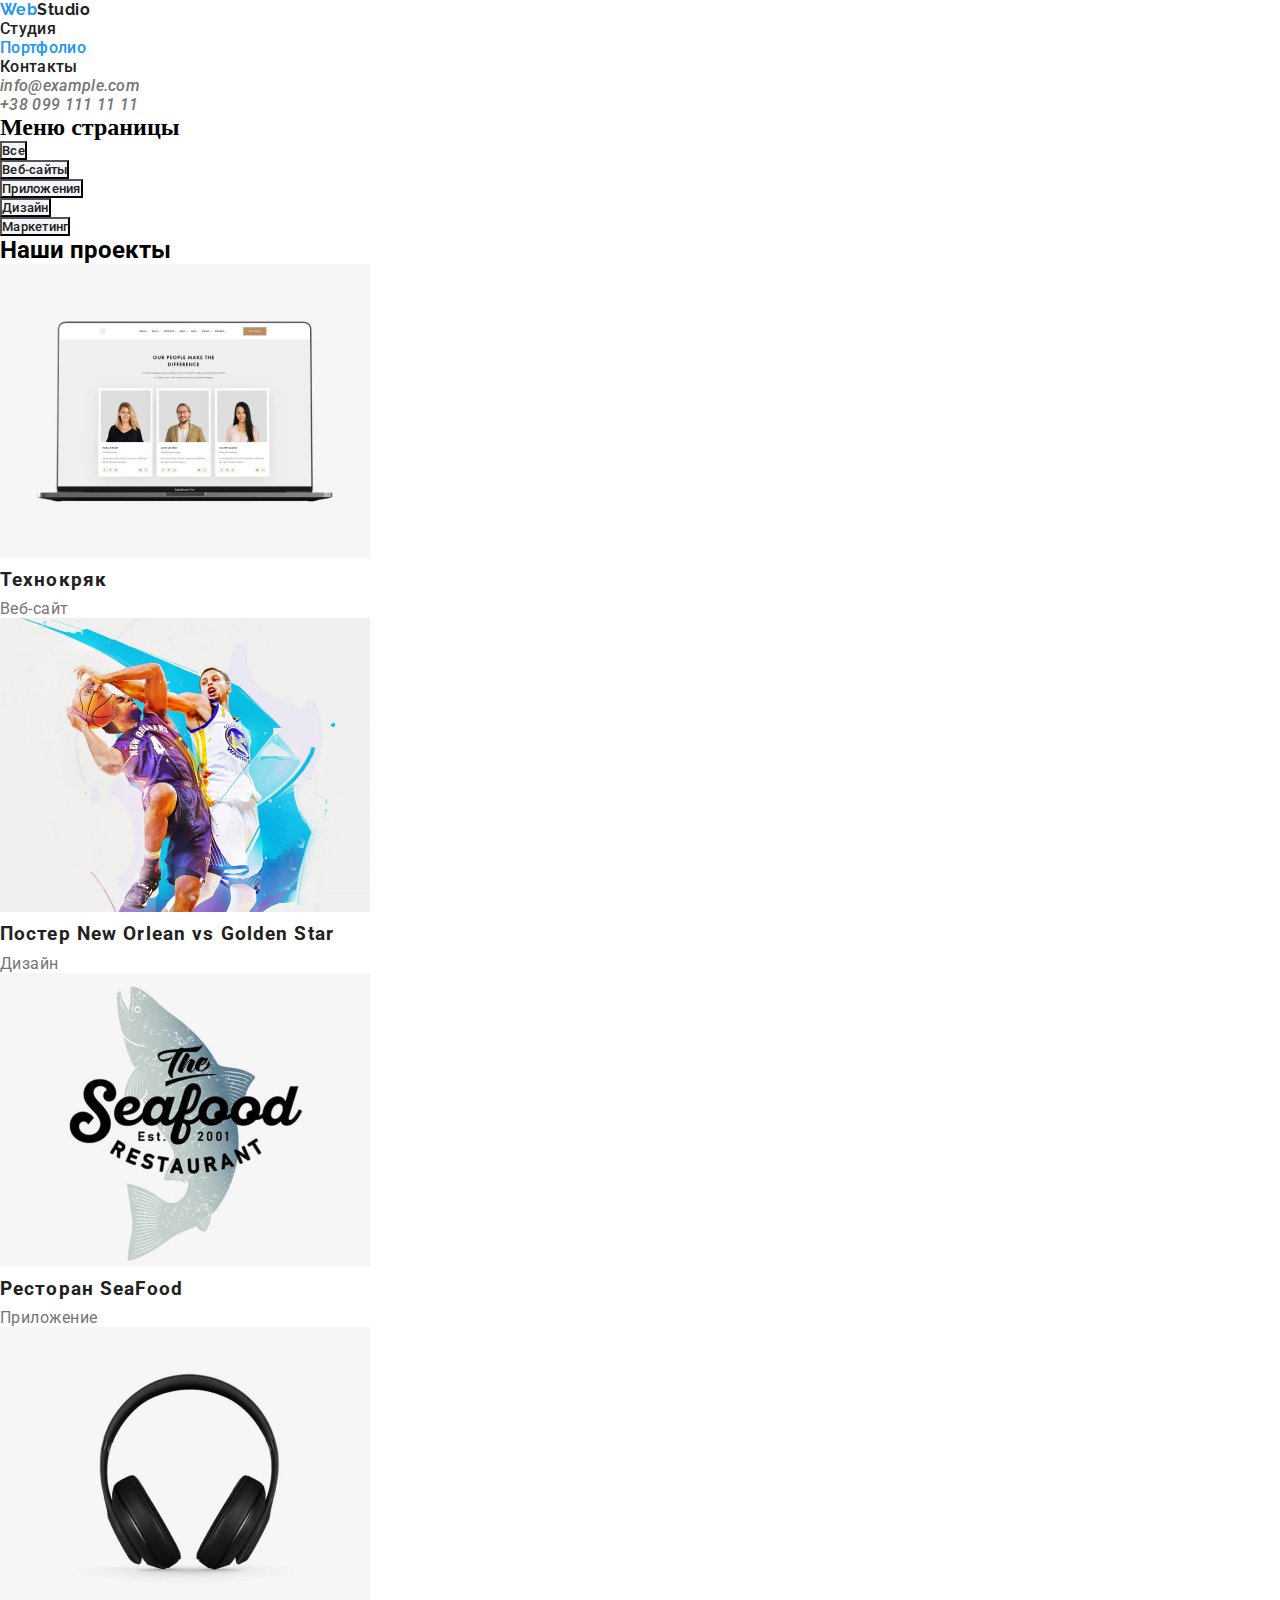
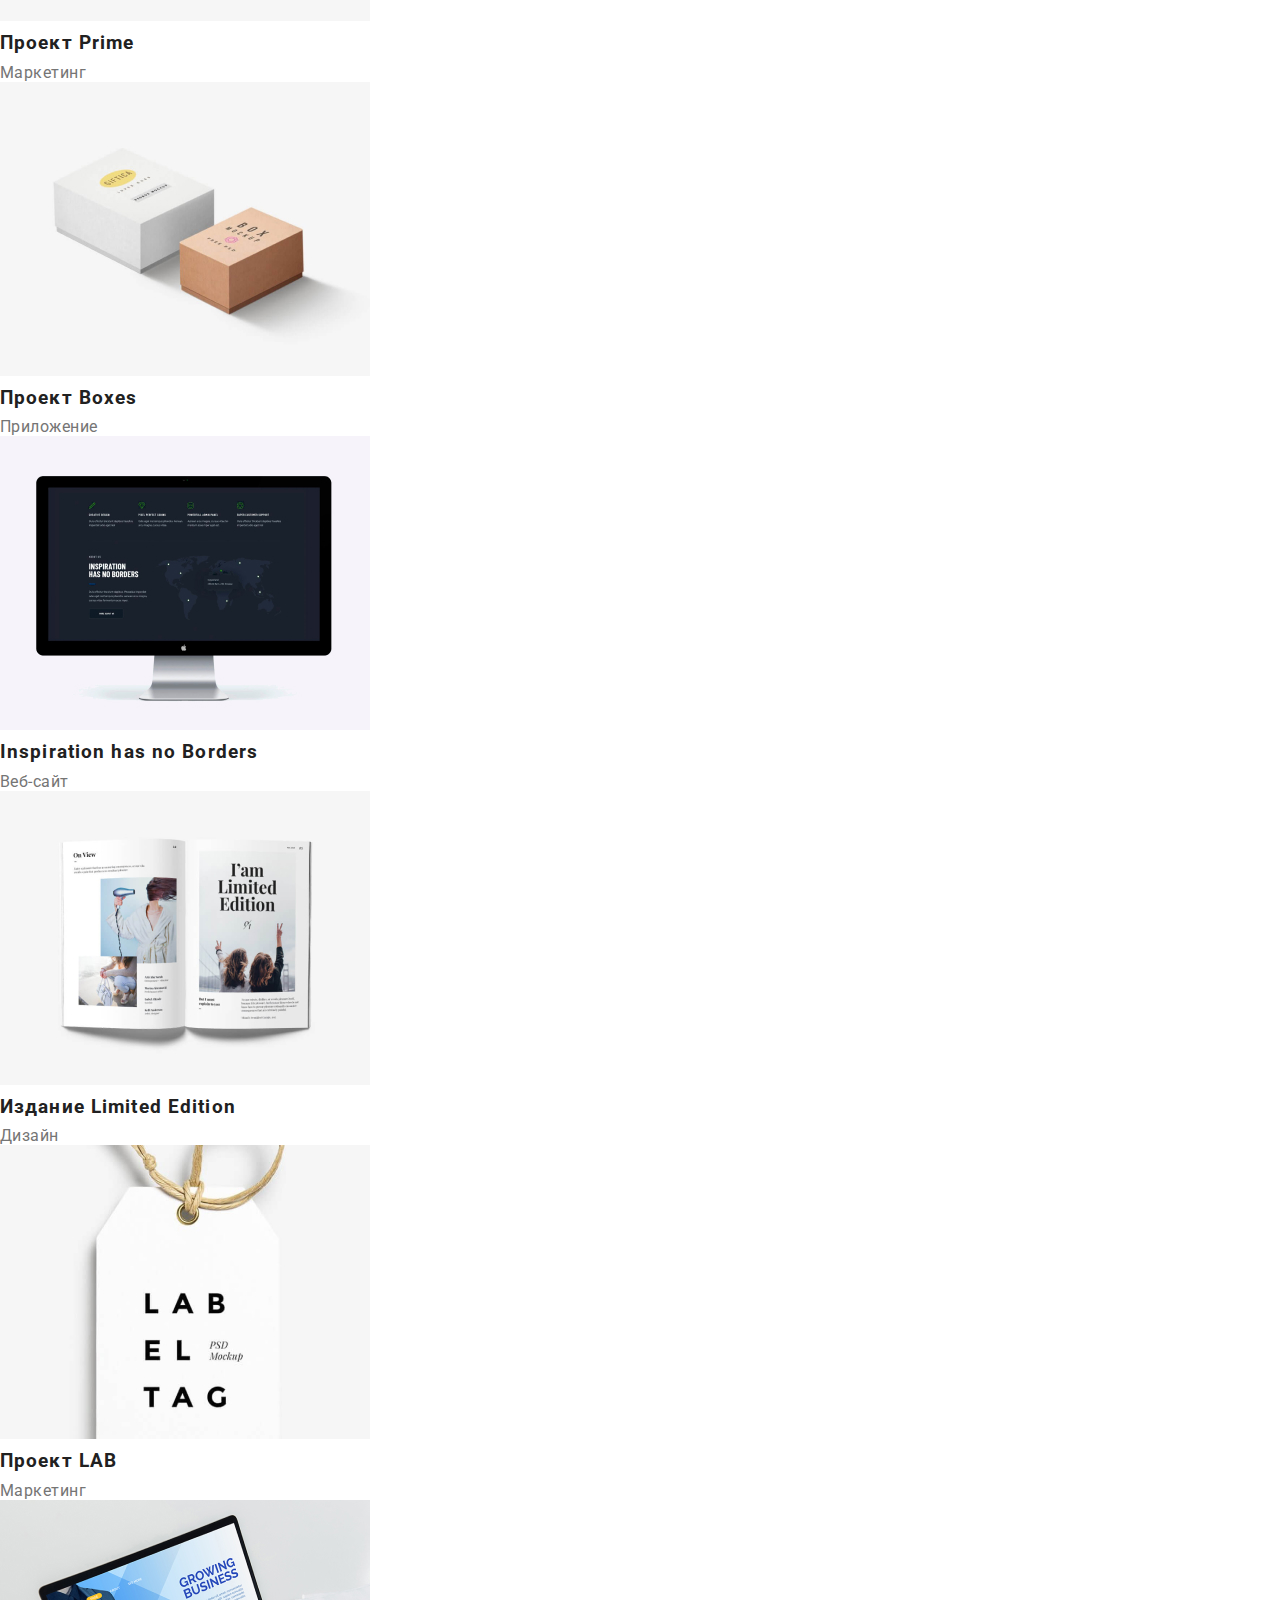
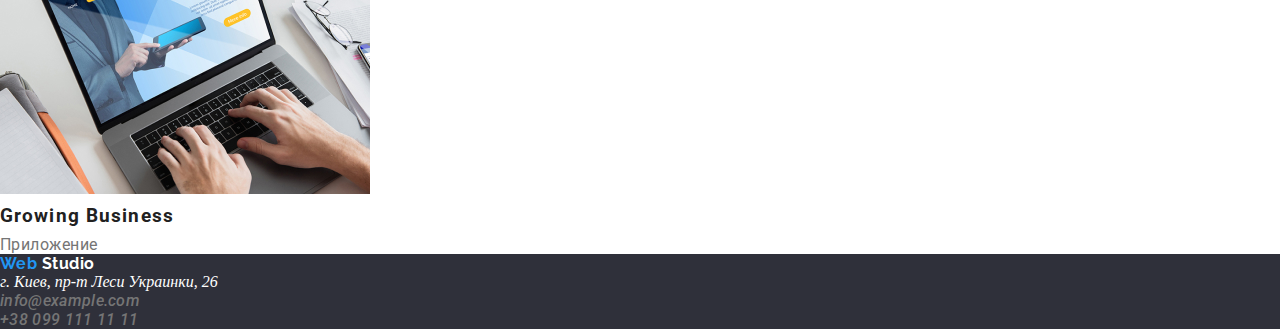
==== commit eb1a4538: "Home work2" ====
--- a/portfolio.html
+++ b/portfolio.html
@@ -39,7 +39,7 @@
     <main>
         <!--Навигация по сайту-->
         <section class="site-menu">
-        <h2> Меню страницы</h2>
+        <h2>Меню страницы</h2>
             <ul>
                 <li> <button type="button"> Все</button></li>
                 <li> <button type="button"> Веб-сайты</button></li>
@@ -84,7 +84,7 @@
                 </li>
                 <li>
                     <img src="images/limited edition.jpg" alt="Дизайн">
-                    <h3>издание Limited Edition </h3>
+                    <h3>Издание Limited Edition </h3>
                     <p>Дизайн</p>
                 </li>
                 <li>
@@ -115,9 +115,6 @@
                 </li>
             </ul>
         </address>
-    
-    </footer>
-
+        </footer>
 </body>
-
 </html>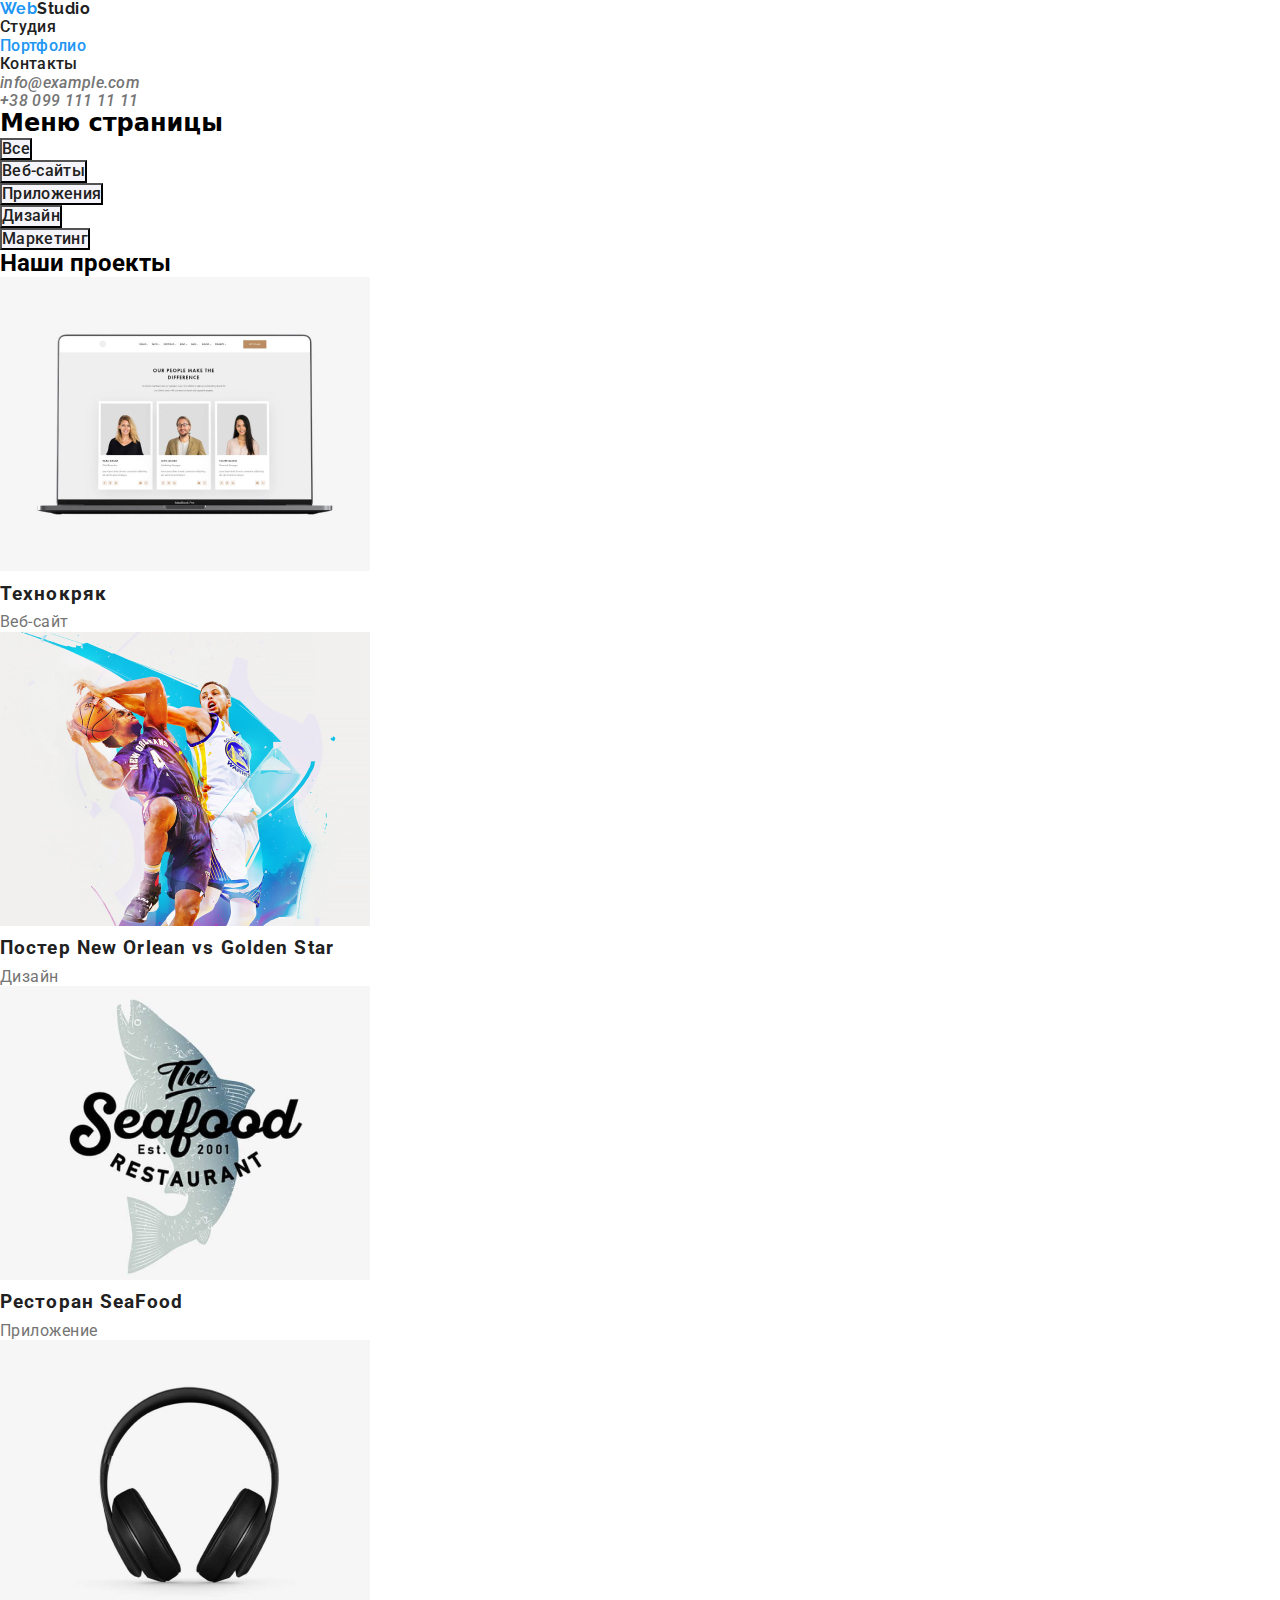
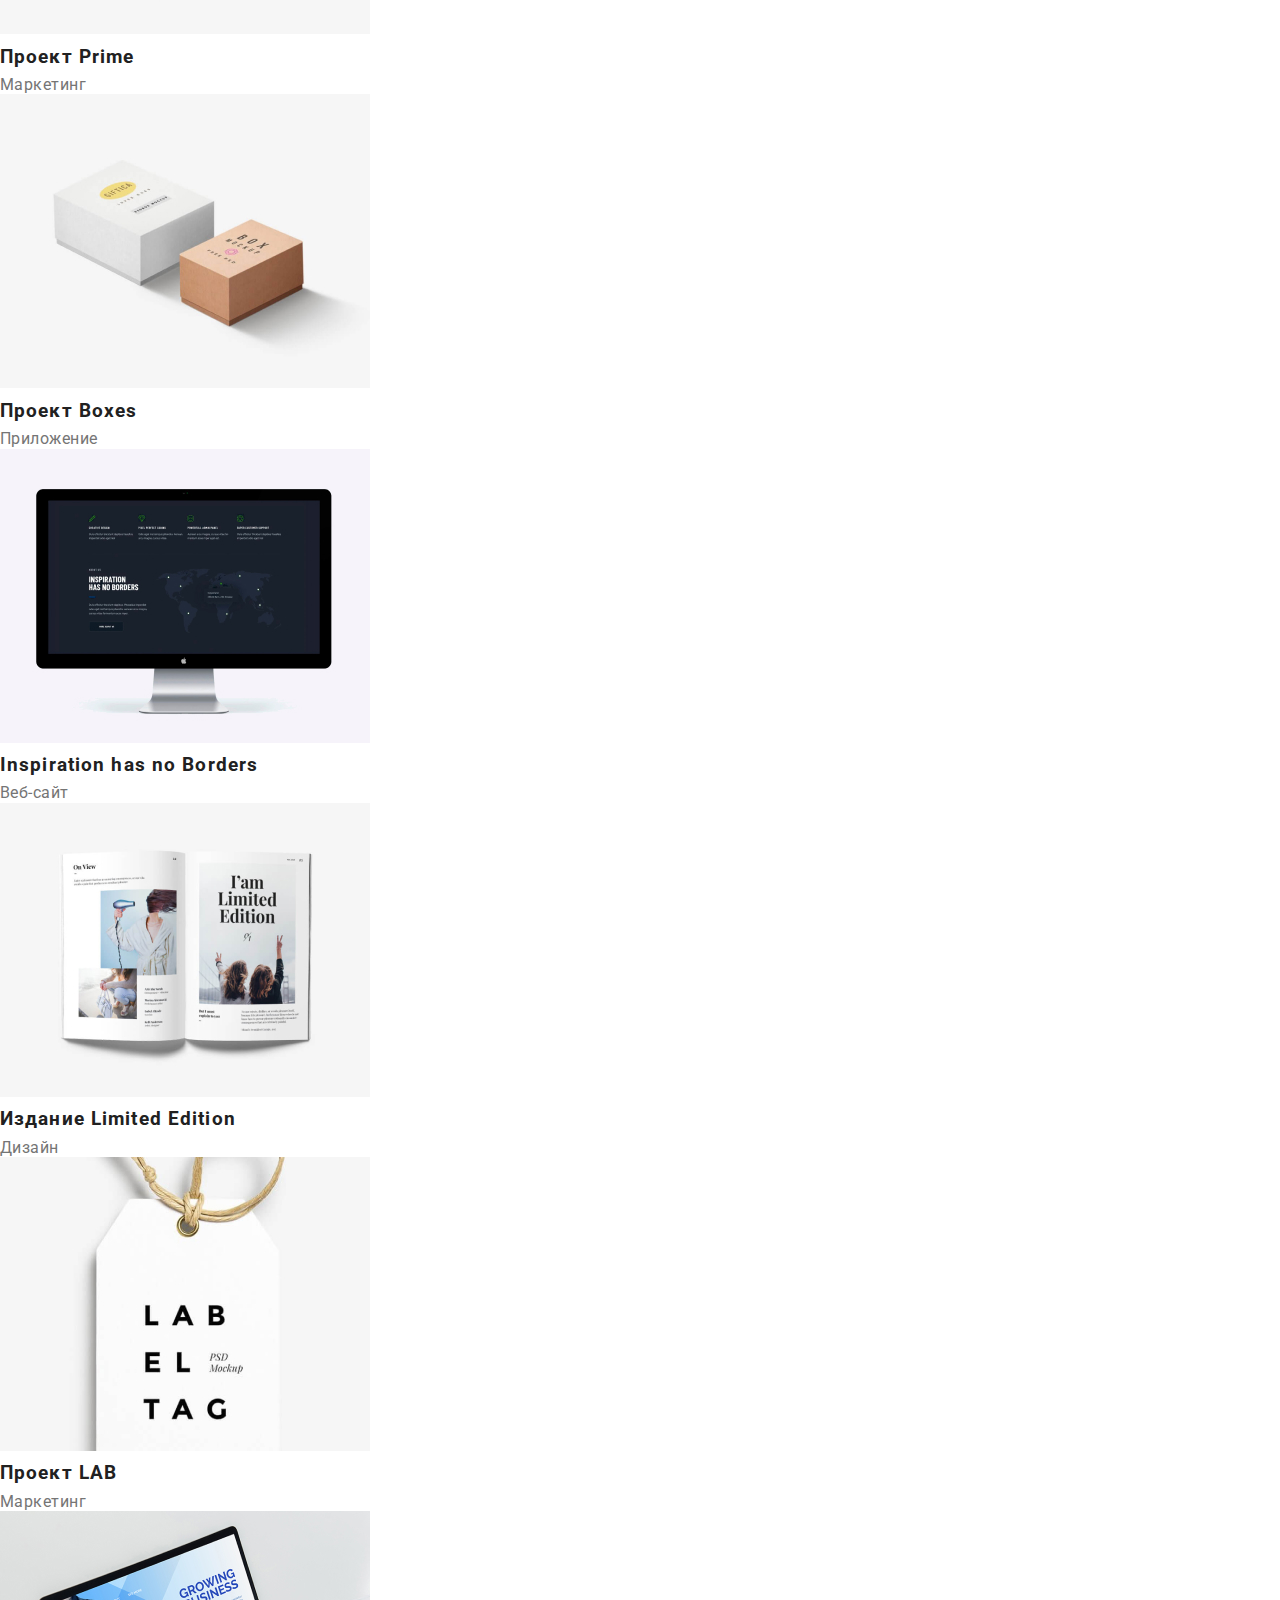
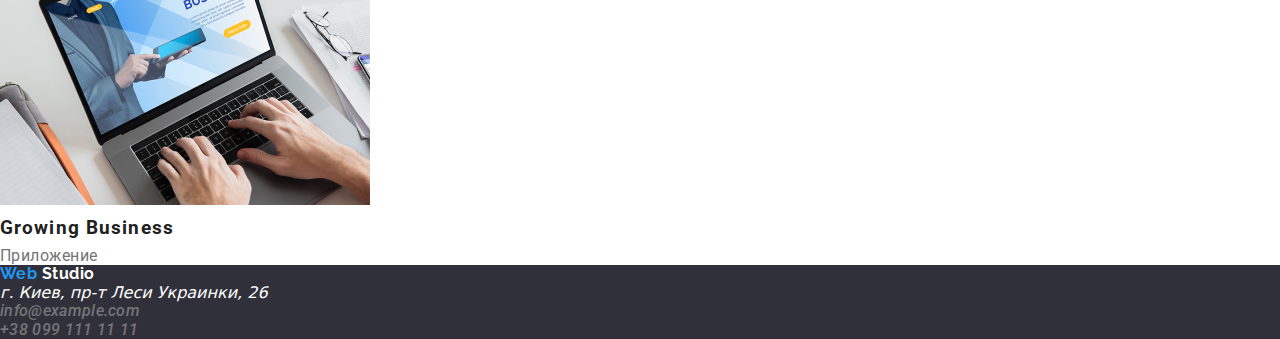
==== commit 4035b19f: "Homework2" ====
--- a/portfolio.html
+++ b/portfolio.html
@@ -5,13 +5,13 @@
     <meta charset="UTF-8">
     <meta name="viewport" content="width=device-width, initial-scale=1.0">
     <title>Web Studio</title>
-    <link rel="preconnect" href="https://fonts.gstatic.com">
+    <link rel="stylesheet"
+        href="https://cdnjs.cloudflare.com/ajax/libs/modern-normalize/1.0.0/modern-normalize.min.css" />
+     <link rel="preconnect" href="https://fonts.gstatic.com">
     <link href="https://fonts.googleapis.com/css2?family=Roboto:ital@1&display=swap" rel="stylesheet"> 
     <link rel="preconnect" href="https://fonts.gstatic.com">
     <link href="https://fonts.googleapis.com/css2?family=Raleway:wght@700&display=swap" rel="stylesheet">
-    <link rel="stylesheet" href="css/common.css">
     <link rel="stylesheet" href="css/style.css">
-
 </head>
 
 <body>
@@ -21,7 +21,7 @@
         <nav class="site-nav">
             <ul>
                 <li> <a href="index.html">Студия </a> </li>
-                <li> <a class="active" href="portfolio.html">Портфолио </a> </li>
+                <li> <a class="selected" href="portfolio.html">Портфолио </a> </li>
                 <li> <a href="contacts.html">Контакты </a> </li>
             </ul>
         </nav>
@@ -107,7 +107,7 @@
         <address>
             <p> г. Киев, пр-т Леси Украинки, 26
             </p>
-            <ul class="adress-list-footer ">
+            <ul class="adress-list-footer">
                 <a href="mailto:info@example.com">info@example.com</a>
                 </li>
                 <li>
--- a/css/style.css
+++ b/css/style.css
@@ -50,7 +50,7 @@
 .site-nav a:hover {
   color: var(--text-accent-color);
 }
-.site-nav .active {
+.site-nav .selected {
   color: var(--text-accent-color);
 }
 
